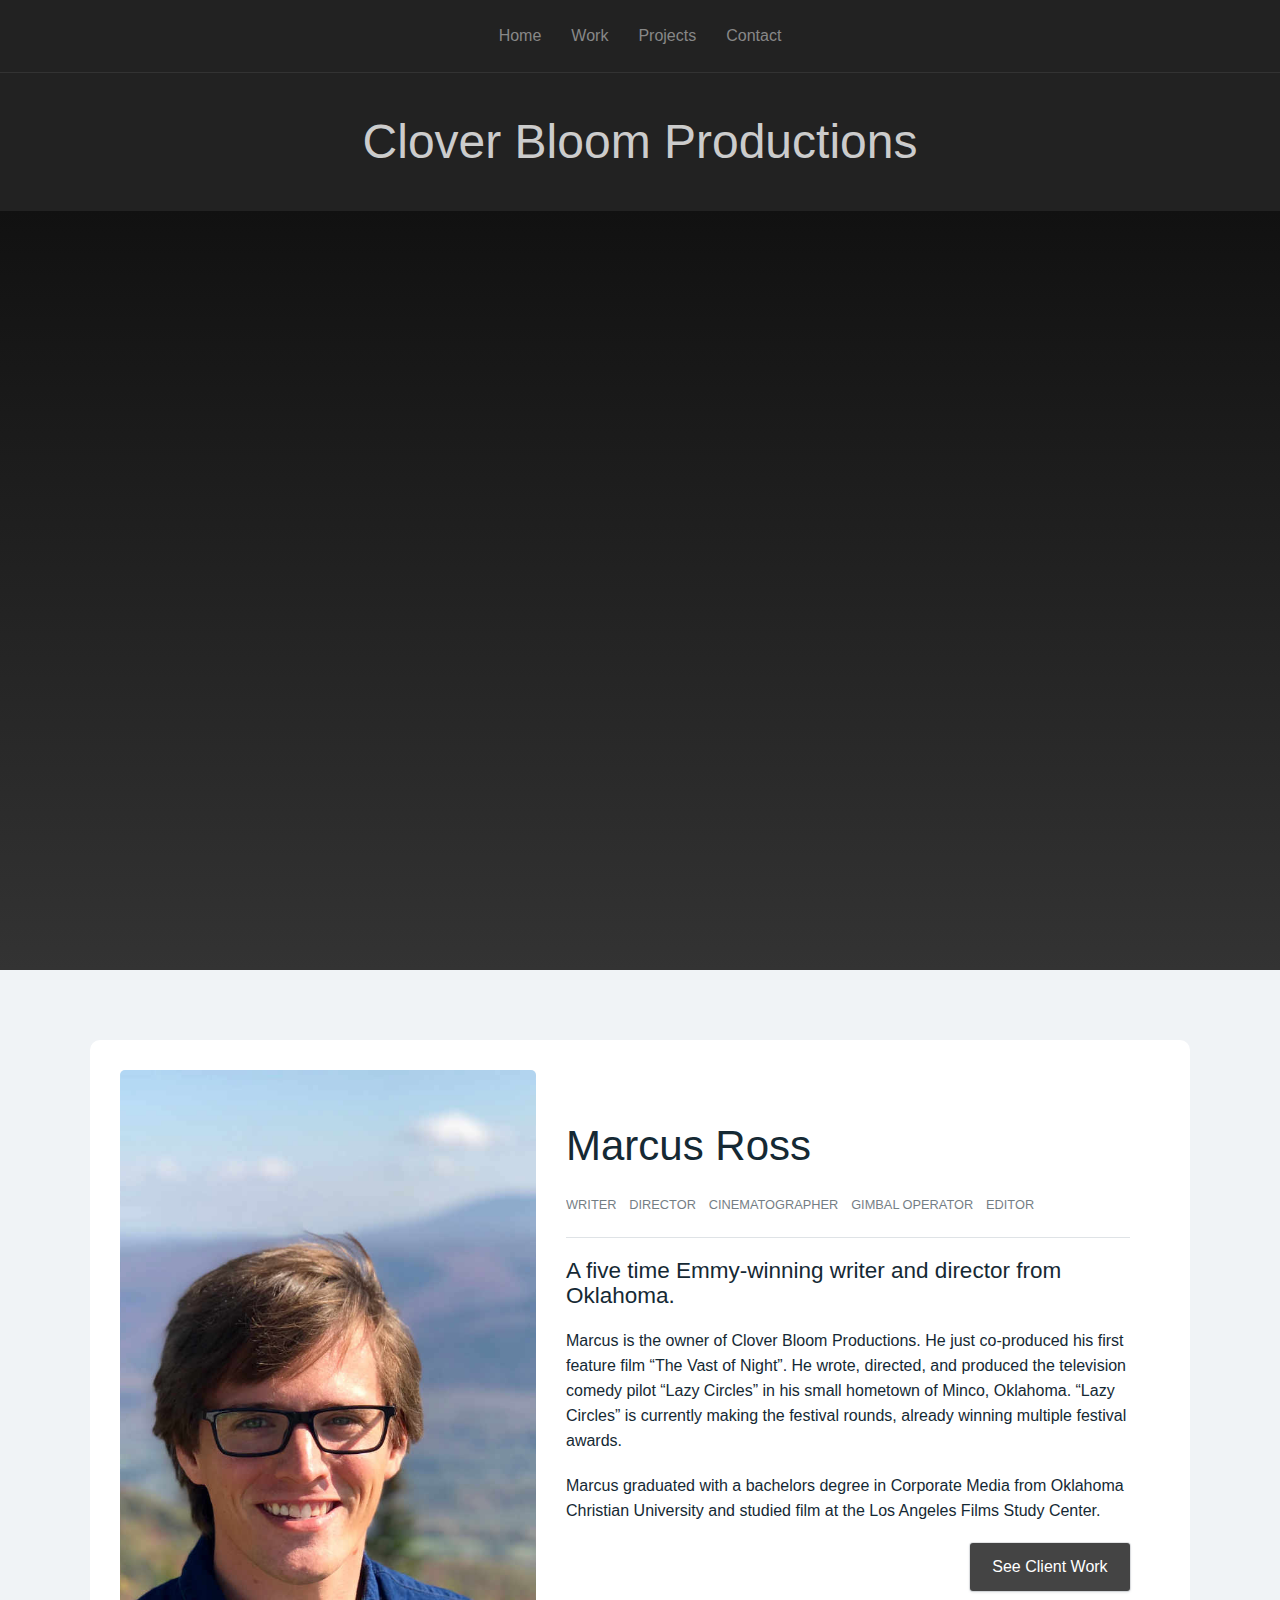
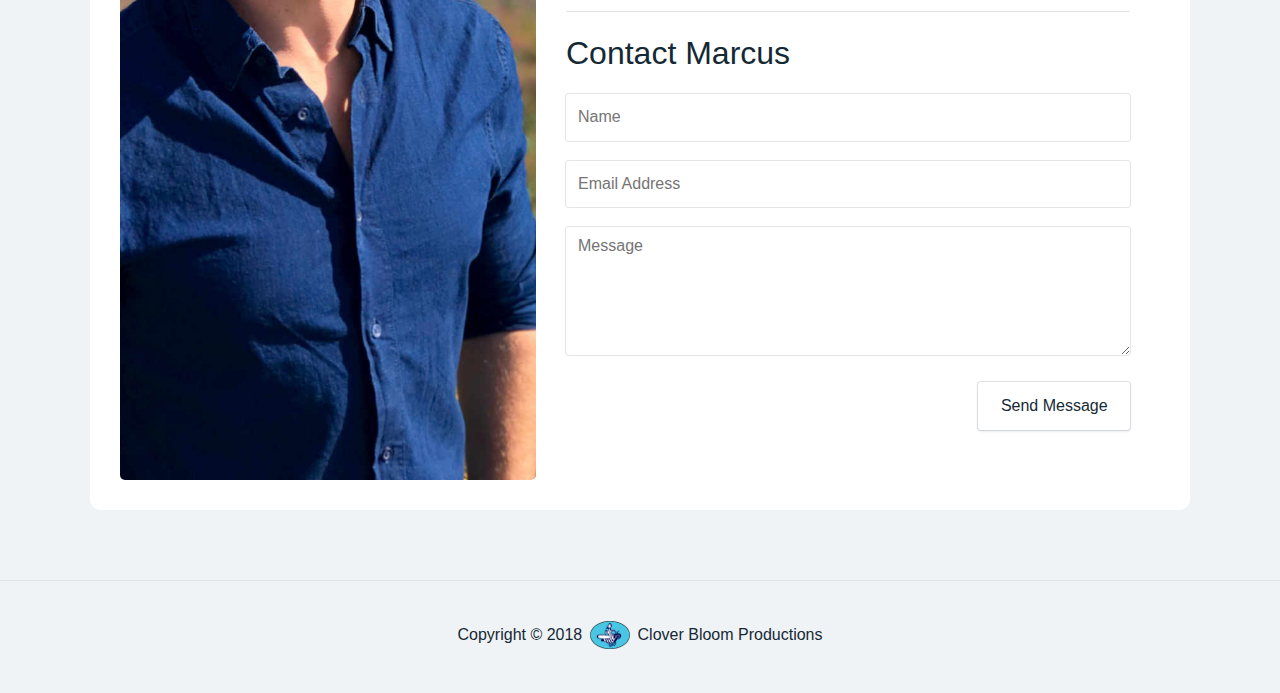
==== index.html @ 0de5d1b9 "Initial commit" ====
<!doctype html>
<html>
  <head>
    <meta charset="UTF-8">
    <title>Clover Bloom Productions</title>
    <link rel="stylesheet" href="/assets/style.css" type="text/css">
  </head>
  <body>
    <main>
      <nav>
        <a href="/">Home</a>
        <a href="/work.html">Work</a>
        <a href="/projects.html">Projects</a>
        <a href="#contact">Contact</a>
      </nav>
      <header>
        <h1>Clover Bloom Productions</h1>
      </header>
      <section class="theater">
        <div class="video-embed">
          <iframe src="https://player.vimeo.com/video/257014825" width="640" height="360" frameborder="0" webkitallowfullscreen mozallowfullscreen allowfullscreen></iframe>
        </div>
      </section>
      <section>
        <div class="card">
          <div class="grid">
            <figure class="portrait two-of-five"><img src="/images/marcus.jpg"></figure>
            <article class="three-of-five">
              <h2>Marcus Ross</h2>
              <p class="meta-list"><span>Writer</span> <span>Director</span> <span>Cinematographer</span> <span>Gimbal Operator</span> <span>Editor</span></p>
              <hr>
              <p class="stand-out">A five time Emmy-winning writer and director from Oklahoma.</p>
              <p>Marcus is the owner of Clover Bloom Productions. He just co-produced his first feature film “The Vast of Night”. He wrote, directed, and produced the television comedy pilot “Lazy Circles” in his small hometown of Minco, Oklahoma. “Lazy Circles” is currently making the festival rounds, already winning multiple festival awards.</p>
              <p>Marcus graduated with a bachelors degree in Corporate Media from Oklahoma Christian University and studied film at the Los Angeles Films Study Center.</p>
              <p class='button-row'><a class="button" href="/work.html">See Client Work</a></p>
              <hr>
              <form>
                <h3>Contact Marcus</h3>
                <p><input type="text" placeholder="Name"></p>
                <p><input type="text" placeholder="Email Address"></p>
                <p><textarea placeholder="Message"></textarea></p>
                <p class='button-row'><button type="submit">Send Message</button></p>
              </form>
            </article>
          </div>
        </div>
      </section>
      <footer>
        <p>Copyright © 2018 <i class="logo"></i> Clover Bloom Productions<p>
      </footer>
    </main>
  </body>
  <script src="/assets/site.js"></script>
</html>
---- assets/style.css ----
/* ===================================== *
 * Fonts
 * ------------------------------------- */
.grid {
  display: flex;
  flex: 0 1 auto;
  flex-wrap: wrap;
  flex-direction: row; }
  .grid.small-gutter {
    margin-left: -4px;
    margin-right: -4px; }
    .grid.small-gutter > * {
      padding-left: 4px;
      padding-right: 4px; }
    .grid.small-gutter-all {
      margin-left: -4px;
      margin-right: -4px;
      margin-top: -8px; }
      .grid.small-gutter-all > * {
        padding-left: 4px;
        padding-right: 4px;
        margin-bottom: 0;
        margin-top: 8px; }
  .grid.large-gutter {
    margin-left: -30px;
    margin-right: -30px; }
    .grid.large-gutter > * {
      padding-left: 30px;
      padding-right: 30px; }
    .grid.large-gutter-all {
      margin-left: -30px;
      margin-right: -30px;
      margin-top: -60px; }
      .grid.large-gutter-all > * {
        padding-left: 30px;
        padding-right: 30px;
        margin-bottom: 0;
        margin-top: 60px; }
  .grid.v-center {
    align-items: center; }

.one-of-two {
  flex: 0 0 auto;
  max-width: inherit;
  flex-basis: 50%;
  width: 50%; }
  @media (max-width: 800px) {
    .one-of-two {
      flex-basis: 100%;
      width: auto;
      max-width: unset;
      margin-left: 0; } }
  @media (max-width: 800px) {
    .one-of-two {
      flex: 0 0 auto;
      max-width: inherit;
      flex-basis: 100%;
      width: 100%; } }
  @media (max-width: 800px) and (max-width: auto) {
    .one-of-two {
      flex-basis: 100%;
      width: auto;
      max-width: unset;
      margin-left: 0; } }

.two-of-two {
  flex: 0 0 auto;
  max-width: inherit;
  flex-basis: 100%;
  width: 100%; }
  @media (max-width: 800px) {
    .two-of-two {
      flex-basis: 100%;
      width: auto;
      max-width: unset;
      margin-left: 0; } }
  @media (max-width: 800px) {
    .two-of-two {
      flex: 0 0 auto;
      max-width: inherit;
      flex-basis: 100%;
      width: 100%; } }
  @media (max-width: 800px) and (max-width: auto) {
    .two-of-two {
      flex-basis: 100%;
      width: auto;
      max-width: unset;
      margin-left: 0; } }

.three-of-two {
  flex: 0 0 auto;
  max-width: inherit;
  flex-basis: 150%;
  width: 150%; }
  @media (max-width: 800px) {
    .three-of-two {
      flex-basis: 100%;
      width: auto;
      max-width: unset;
      margin-left: 0; } }
  @media (max-width: 800px) {
    .three-of-two {
      flex: 0 0 auto;
      max-width: inherit;
      flex-basis: 100%;
      width: 100%; } }
  @media (max-width: 800px) and (max-width: auto) {
    .three-of-two {
      flex-basis: 100%;
      width: auto;
      max-width: unset;
      margin-left: 0; } }

.four-of-two {
  flex: 0 0 auto;
  max-width: inherit;
  flex-basis: 200%;
  width: 200%; }
  @media (max-width: 800px) {
    .four-of-two {
      flex-basis: 100%;
      width: auto;
      max-width: unset;
      margin-left: 0; } }
  @media (max-width: 800px) {
    .four-of-two {
      flex: 0 0 auto;
      max-width: inherit;
      flex-basis: 100%;
      width: 100%; } }
  @media (max-width: 800px) and (max-width: auto) {
    .four-of-two {
      flex-basis: 100%;
      width: auto;
      max-width: unset;
      margin-left: 0; } }

.five-of-two {
  flex: 0 0 auto;
  max-width: inherit;
  flex-basis: 250%;
  width: 250%; }
  @media (max-width: 800px) {
    .five-of-two {
      flex-basis: 100%;
      width: auto;
      max-width: unset;
      margin-left: 0; } }
  @media (max-width: 800px) {
    .five-of-two {
      flex: 0 0 auto;
      max-width: inherit;
      flex-basis: 100%;
      width: 100%; } }
  @media (max-width: 800px) and (max-width: auto) {
    .five-of-two {
      flex-basis: 100%;
      width: auto;
      max-width: unset;
      margin-left: 0; } }

.six-of-two {
  flex: 0 0 auto;
  max-width: inherit;
  flex-basis: 300%;
  width: 300%; }
  @media (max-width: 800px) {
    .six-of-two {
      flex-basis: 100%;
      width: auto;
      max-width: unset;
      margin-left: 0; } }
  @media (max-width: 800px) {
    .six-of-two {
      flex: 0 0 auto;
      max-width: inherit;
      flex-basis: 100%;
      width: 100%; } }
  @media (max-width: 800px) and (max-width: auto) {
    .six-of-two {
      flex-basis: 100%;
      width: auto;
      max-width: unset;
      margin-left: 0; } }

.seven-of-two {
  flex: 0 0 auto;
  max-width: inherit;
  flex-basis: 350%;
  width: 350%; }
  @media (max-width: 800px) {
    .seven-of-two {
      flex-basis: 100%;
      width: auto;
      max-width: unset;
      margin-left: 0; } }
  @media (max-width: 800px) {
    .seven-of-two {
      flex: 0 0 auto;
      max-width: inherit;
      flex-basis: 100%;
      width: 100%; } }
  @media (max-width: 800px) and (max-width: auto) {
    .seven-of-two {
      flex-basis: 100%;
      width: auto;
      max-width: unset;
      margin-left: 0; } }

.one-of-three {
  flex: 0 0 auto;
  max-width: inherit;
  flex-basis: 33.3333333333%;
  width: 33.3333333333%; }
  @media (max-width: 800px) {
    .one-of-three {
      flex-basis: 100%;
      width: auto;
      max-width: unset;
      margin-left: 0; } }
  @media (max-width: 800px) {
    .one-of-three {
      flex: 0 0 auto;
      max-width: inherit;
      flex-basis: 100%;
      width: 100%; } }
  @media (max-width: 800px) and (max-width: auto) {
    .one-of-three {
      flex-basis: 100%;
      width: auto;
      max-width: unset;
      margin-left: 0; } }

.two-of-three {
  flex: 0 0 auto;
  max-width: inherit;
  flex-basis: 66.6666666667%;
  width: 66.6666666667%; }
  @media (max-width: 800px) {
    .two-of-three {
      flex-basis: 100%;
      width: auto;
      max-width: unset;
      margin-left: 0; } }
  @media (max-width: 800px) {
    .two-of-three {
      flex: 0 0 auto;
      max-width: inherit;
      flex-basis: 100%;
      width: 100%; } }
  @media (max-width: 800px) and (max-width: auto) {
    .two-of-three {
      flex-basis: 100%;
      width: auto;
      max-width: unset;
      margin-left: 0; } }

.three-of-three {
  flex: 0 0 auto;
  max-width: inherit;
  flex-basis: 100%;
  width: 100%; }
  @media (max-width: 800px) {
    .three-of-three {
      flex-basis: 100%;
      width: auto;
      max-width: unset;
      margin-left: 0; } }
  @media (max-width: 800px) {
    .three-of-three {
      flex: 0 0 auto;
      max-width: inherit;
      flex-basis: 100%;
      width: 100%; } }
  @media (max-width: 800px) and (max-width: auto) {
    .three-of-three {
      flex-basis: 100%;
      width: auto;
      max-width: unset;
      margin-left: 0; } }

.four-of-three {
  flex: 0 0 auto;
  max-width: inherit;
  flex-basis: 133.3333333333%;
  width: 133.3333333333%; }
  @media (max-width: 800px) {
    .four-of-three {
      flex-basis: 100%;
      width: auto;
      max-width: unset;
      margin-left: 0; } }
  @media (max-width: 800px) {
    .four-of-three {
      flex: 0 0 auto;
      max-width: inherit;
      flex-basis: 100%;
      width: 100%; } }
  @media (max-width: 800px) and (max-width: auto) {
    .four-of-three {
      flex-basis: 100%;
      width: auto;
      max-width: unset;
      margin-left: 0; } }

.five-of-three {
  flex: 0 0 auto;
  max-width: inherit;
  flex-basis: 166.6666666667%;
  width: 166.6666666667%; }
  @media (max-width: 800px) {
    .five-of-three {
      flex-basis: 100%;
      width: auto;
      max-width: unset;
      margin-left: 0; } }
  @media (max-width: 800px) {
    .five-of-three {
      flex: 0 0 auto;
      max-width: inherit;
      flex-basis: 100%;
      width: 100%; } }
  @media (max-width: 800px) and (max-width: auto) {
    .five-of-three {
      flex-basis: 100%;
      width: auto;
      max-width: unset;
      margin-left: 0; } }

.six-of-three {
  flex: 0 0 auto;
  max-width: inherit;
  flex-basis: 200%;
  width: 200%; }
  @media (max-width: 800px) {
    .six-of-three {
      flex-basis: 100%;
      width: auto;
      max-width: unset;
      margin-left: 0; } }
  @media (max-width: 800px) {
    .six-of-three {
      flex: 0 0 auto;
      max-width: inherit;
      flex-basis: 100%;
      width: 100%; } }
  @media (max-width: 800px) and (max-width: auto) {
    .six-of-three {
      flex-basis: 100%;
      width: auto;
      max-width: unset;
      margin-left: 0; } }

.seven-of-three {
  flex: 0 0 auto;
  max-width: inherit;
  flex-basis: 233.3333333333%;
  width: 233.3333333333%; }
  @media (max-width: 800px) {
    .seven-of-three {
      flex-basis: 100%;
      width: auto;
      max-width: unset;
      margin-left: 0; } }
  @media (max-width: 800px) {
    .seven-of-three {
      flex: 0 0 auto;
      max-width: inherit;
      flex-basis: 100%;
      width: 100%; } }
  @media (max-width: 800px) and (max-width: auto) {
    .seven-of-three {
      flex-basis: 100%;
      width: auto;
      max-width: unset;
      margin-left: 0; } }

.one-of-four {
  flex: 0 0 auto;
  max-width: inherit;
  flex-basis: 25%;
  width: 25%; }
  @media (max-width: 800px) {
    .one-of-four {
      flex-basis: 100%;
      width: auto;
      max-width: unset;
      margin-left: 0; } }
  @media (max-width: 800px) {
    .one-of-four {
      flex: 0 0 auto;
      max-width: inherit;
      flex-basis: 100%;
      width: 100%; } }
  @media (max-width: 800px) and (max-width: auto) {
    .one-of-four {
      flex-basis: 100%;
      width: auto;
      max-width: unset;
      margin-left: 0; } }

.two-of-four {
  flex: 0 0 auto;
  max-width: inherit;
  flex-basis: 50%;
  width: 50%; }
  @media (max-width: 800px) {
    .two-of-four {
      flex-basis: 100%;
      width: auto;
      max-width: unset;
      margin-left: 0; } }
  @media (max-width: 800px) {
    .two-of-four {
      flex: 0 0 auto;
      max-width: inherit;
      flex-basis: 100%;
      width: 100%; } }
  @media (max-width: 800px) and (max-width: auto) {
    .two-of-four {
      flex-basis: 100%;
      width: auto;
      max-width: unset;
      margin-left: 0; } }

.three-of-four {
  flex: 0 0 auto;
  max-width: inherit;
  flex-basis: 75%;
  width: 75%; }
  @media (max-width: 800px) {
    .three-of-four {
      flex-basis: 100%;
      width: auto;
      max-width: unset;
      margin-left: 0; } }
  @media (max-width: 800px) {
    .three-of-four {
      flex: 0 0 auto;
      max-width: inherit;
      flex-basis: 100%;
      width: 100%; } }
  @media (max-width: 800px) and (max-width: auto) {
    .three-of-four {
      flex-basis: 100%;
      width: auto;
      max-width: unset;
      margin-left: 0; } }

.four-of-four {
  flex: 0 0 auto;
  max-width: inherit;
  flex-basis: 100%;
  width: 100%; }
  @media (max-width: 800px) {
    .four-of-four {
      flex-basis: 100%;
      width: auto;
      max-width: unset;
      margin-left: 0; } }
  @media (max-width: 800px) {
    .four-of-four {
      flex: 0 0 auto;
      max-width: inherit;
      flex-basis: 100%;
      width: 100%; } }
  @media (max-width: 800px) and (max-width: auto) {
    .four-of-four {
      flex-basis: 100%;
      width: auto;
      max-width: unset;
      margin-left: 0; } }

.five-of-four {
  flex: 0 0 auto;
  max-width: inherit;
  flex-basis: 125%;
  width: 125%; }
  @media (max-width: 800px) {
    .five-of-four {
      flex-basis: 100%;
      width: auto;
      max-width: unset;
      margin-left: 0; } }
  @media (max-width: 800px) {
    .five-of-four {
      flex: 0 0 auto;
      max-width: inherit;
      flex-basis: 100%;
      width: 100%; } }
  @media (max-width: 800px) and (max-width: auto) {
    .five-of-four {
      flex-basis: 100%;
      width: auto;
      max-width: unset;
      margin-left: 0; } }

.six-of-four {
  flex: 0 0 auto;
  max-width: inherit;
  flex-basis: 150%;
  width: 150%; }
  @media (max-width: 800px) {
    .six-of-four {
      flex-basis: 100%;
      width: auto;
      max-width: unset;
      margin-left: 0; } }
  @media (max-width: 800px) {
    .six-of-four {
      flex: 0 0 auto;
      max-width: inherit;
      flex-basis: 100%;
      width: 100%; } }
  @media (max-width: 800px) and (max-width: auto) {
    .six-of-four {
      flex-basis: 100%;
      width: auto;
      max-width: unset;
      margin-left: 0; } }

.seven-of-four {
  flex: 0 0 auto;
  max-width: inherit;
  flex-basis: 175%;
  width: 175%; }
  @media (max-width: 800px) {
    .seven-of-four {
      flex-basis: 100%;
      width: auto;
      max-width: unset;
      margin-left: 0; } }
  @media (max-width: 800px) {
    .seven-of-four {
      flex: 0 0 auto;
      max-width: inherit;
      flex-basis: 100%;
      width: 100%; } }
  @media (max-width: 800px) and (max-width: auto) {
    .seven-of-four {
      flex-basis: 100%;
      width: auto;
      max-width: unset;
      margin-left: 0; } }

.one-of-five {
  flex: 0 0 auto;
  max-width: inherit;
  flex-basis: 20%;
  width: 20%; }
  @media (max-width: 800px) {
    .one-of-five {
      flex-basis: 100%;
      width: auto;
      max-width: unset;
      margin-left: 0; } }
  @media (max-width: 800px) {
    .one-of-five {
      flex: 0 0 auto;
      max-width: inherit;
      flex-basis: 100%;
      width: 100%; } }
  @media (max-width: 800px) and (max-width: auto) {
    .one-of-five {
      flex-basis: 100%;
      width: auto;
      max-width: unset;
      margin-left: 0; } }

.two-of-five {
  flex: 0 0 auto;
  max-width: inherit;
  flex-basis: 40%;
  width: 40%; }
  @media (max-width: 800px) {
    .two-of-five {
      flex-basis: 100%;
      width: auto;
      max-width: unset;
      margin-left: 0; } }
  @media (max-width: 800px) {
    .two-of-five {
      flex: 0 0 auto;
      max-width: inherit;
      flex-basis: 100%;
      width: 100%; } }
  @media (max-width: 800px) and (max-width: auto) {
    .two-of-five {
      flex-basis: 100%;
      width: auto;
      max-width: unset;
      margin-left: 0; } }

.three-of-five {
  flex: 0 0 auto;
  max-width: inherit;
  flex-basis: 60%;
  width: 60%; }
  @media (max-width: 800px) {
    .three-of-five {
      flex-basis: 100%;
      width: auto;
      max-width: unset;
      margin-left: 0; } }
  @media (max-width: 800px) {
    .three-of-five {
      flex: 0 0 auto;
      max-width: inherit;
      flex-basis: 100%;
      width: 100%; } }
  @media (max-width: 800px) and (max-width: auto) {
    .three-of-five {
      flex-basis: 100%;
      width: auto;
      max-width: unset;
      margin-left: 0; } }

.four-of-five {
  flex: 0 0 auto;
  max-width: inherit;
  flex-basis: 80%;
  width: 80%; }
  @media (max-width: 800px) {
    .four-of-five {
      flex-basis: 100%;
      width: auto;
      max-width: unset;
      margin-left: 0; } }
  @media (max-width: 800px) {
    .four-of-five {
      flex: 0 0 auto;
      max-width: inherit;
      flex-basis: 100%;
      width: 100%; } }
  @media (max-width: 800px) and (max-width: auto) {
    .four-of-five {
      flex-basis: 100%;
      width: auto;
      max-width: unset;
      margin-left: 0; } }

.five-of-five {
  flex: 0 0 auto;
  max-width: inherit;
  flex-basis: 100%;
  width: 100%; }
  @media (max-width: 800px) {
    .five-of-five {
      flex-basis: 100%;
      width: auto;
      max-width: unset;
      margin-left: 0; } }
  @media (max-width: 800px) {
    .five-of-five {
      flex: 0 0 auto;
      max-width: inherit;
      flex-basis: 100%;
      width: 100%; } }
  @media (max-width: 800px) and (max-width: auto) {
    .five-of-five {
      flex-basis: 100%;
      width: auto;
      max-width: unset;
      margin-left: 0; } }

.six-of-five {
  flex: 0 0 auto;
  max-width: inherit;
  flex-basis: 120%;
  width: 120%; }
  @media (max-width: 800px) {
    .six-of-five {
      flex-basis: 100%;
      width: auto;
      max-width: unset;
      margin-left: 0; } }
  @media (max-width: 800px) {
    .six-of-five {
      flex: 0 0 auto;
      max-width: inherit;
      flex-basis: 100%;
      width: 100%; } }
  @media (max-width: 800px) and (max-width: auto) {
    .six-of-five {
      flex-basis: 100%;
      width: auto;
      max-width: unset;
      margin-left: 0; } }

.seven-of-five {
  flex: 0 0 auto;
  max-width: inherit;
  flex-basis: 140%;
  width: 140%; }
  @media (max-width: 800px) {
    .seven-of-five {
      flex-basis: 100%;
      width: auto;
      max-width: unset;
      margin-left: 0; } }
  @media (max-width: 800px) {
    .seven-of-five {
      flex: 0 0 auto;
      max-width: inherit;
      flex-basis: 100%;
      width: 100%; } }
  @media (max-width: 800px) and (max-width: auto) {
    .seven-of-five {
      flex-basis: 100%;
      width: auto;
      max-width: unset;
      margin-left: 0; } }

.one-of-six {
  flex: 0 0 auto;
  max-width: inherit;
  flex-basis: 16.6666666667%;
  width: 16.6666666667%; }
  @media (max-width: 800px) {
    .one-of-six {
      flex-basis: 100%;
      width: auto;
      max-width: unset;
      margin-left: 0; } }
  @media (max-width: 800px) {
    .one-of-six {
      flex: 0 0 auto;
      max-width: inherit;
      flex-basis: 100%;
      width: 100%; } }
  @media (max-width: 800px) and (max-width: auto) {
    .one-of-six {
      flex-basis: 100%;
      width: auto;
      max-width: unset;
      margin-left: 0; } }

.two-of-six {
  flex: 0 0 auto;
  max-width: inherit;
  flex-basis: 33.3333333333%;
  width: 33.3333333333%; }
  @media (max-width: 800px) {
    .two-of-six {
      flex-basis: 100%;
      width: auto;
      max-width: unset;
      margin-left: 0; } }
  @media (max-width: 800px) {
    .two-of-six {
      flex: 0 0 auto;
      max-width: inherit;
      flex-basis: 100%;
      width: 100%; } }
  @media (max-width: 800px) and (max-width: auto) {
    .two-of-six {
      flex-basis: 100%;
      width: auto;
      max-width: unset;
      margin-left: 0; } }

.three-of-six {
  flex: 0 0 auto;
  max-width: inherit;
  flex-basis: 50%;
  width: 50%; }
  @media (max-width: 800px) {
    .three-of-six {
      flex-basis: 100%;
      width: auto;
      max-width: unset;
      margin-left: 0; } }
  @media (max-width: 800px) {
    .three-of-six {
      flex: 0 0 auto;
      max-width: inherit;
      flex-basis: 100%;
      width: 100%; } }
  @media (max-width: 800px) and (max-width: auto) {
    .three-of-six {
      flex-basis: 100%;
      width: auto;
      max-width: unset;
      margin-left: 0; } }

.four-of-six {
  flex: 0 0 auto;
  max-width: inherit;
  flex-basis: 66.6666666667%;
  width: 66.6666666667%; }
  @media (max-width: 800px) {
    .four-of-six {
      flex-basis: 100%;
      width: auto;
      max-width: unset;
      margin-left: 0; } }
  @media (max-width: 800px) {
    .four-of-six {
      flex: 0 0 auto;
      max-width: inherit;
      flex-basis: 100%;
      width: 100%; } }
  @media (max-width: 800px) and (max-width: auto) {
    .four-of-six {
      flex-basis: 100%;
      width: auto;
      max-width: unset;
      margin-left: 0; } }

.five-of-six {
  flex: 0 0 auto;
  max-width: inherit;
  flex-basis: 83.3333333333%;
  width: 83.3333333333%; }
  @media (max-width: 800px) {
    .five-of-six {
      flex-basis: 100%;
      width: auto;
      max-width: unset;
      margin-left: 0; } }
  @media (max-width: 800px) {
    .five-of-six {
      flex: 0 0 auto;
      max-width: inherit;
      flex-basis: 100%;
      width: 100%; } }
  @media (max-width: 800px) and (max-width: auto) {
    .five-of-six {
      flex-basis: 100%;
      width: auto;
      max-width: unset;
      margin-left: 0; } }

.six-of-six {
  flex: 0 0 auto;
  max-width: inherit;
  flex-basis: 100%;
  width: 100%; }
  @media (max-width: 800px) {
    .six-of-six {
      flex-basis: 100%;
      width: auto;
      max-width: unset;
      margin-left: 0; } }
  @media (max-width: 800px) {
    .six-of-six {
      flex: 0 0 auto;
      max-width: inherit;
      flex-basis: 100%;
      width: 100%; } }
  @media (max-width: 800px) and (max-width: auto) {
    .six-of-six {
      flex-basis: 100%;
      width: auto;
      max-width: unset;
      margin-left: 0; } }

.seven-of-six {
  flex: 0 0 auto;
  max-width: inherit;
  flex-basis: 116.6666666667%;
  width: 116.6666666667%; }
  @media (max-width: 800px) {
    .seven-of-six {
      flex-basis: 100%;
      width: auto;
      max-width: unset;
      margin-left: 0; } }
  @media (max-width: 800px) {
    .seven-of-six {
      flex: 0 0 auto;
      max-width: inherit;
      flex-basis: 100%;
      width: 100%; } }
  @media (max-width: 800px) and (max-width: auto) {
    .seven-of-six {
      flex-basis: 100%;
      width: auto;
      max-width: unset;
      margin-left: 0; } }

.one-of-seven {
  flex: 0 0 auto;
  max-width: inherit;
  flex-basis: 14.2857142857%;
  width: 14.2857142857%; }
  @media (max-width: 800px) {
    .one-of-seven {
      flex-basis: 100%;
      width: auto;
      max-width: unset;
      margin-left: 0; } }
  @media (max-width: 800px) {
    .one-of-seven {
      flex: 0 0 auto;
      max-width: inherit;
      flex-basis: 100%;
      width: 100%; } }
  @media (max-width: 800px) and (max-width: auto) {
    .one-of-seven {
      flex-basis: 100%;
      width: auto;
      max-width: unset;
      margin-left: 0; } }

.two-of-seven {
  flex: 0 0 auto;
  max-width: inherit;
  flex-basis: 28.5714285714%;
  width: 28.5714285714%; }
  @media (max-width: 800px) {
    .two-of-seven {
      flex-basis: 100%;
      width: auto;
      max-width: unset;
      margin-left: 0; } }
  @media (max-width: 800px) {
    .two-of-seven {
      flex: 0 0 auto;
      max-width: inherit;
      flex-basis: 100%;
      width: 100%; } }
  @media (max-width: 800px) and (max-width: auto) {
    .two-of-seven {
      flex-basis: 100%;
      width: auto;
      max-width: unset;
      margin-left: 0; } }

.three-of-seven {
  flex: 0 0 auto;
  max-width: inherit;
  flex-basis: 42.8571428571%;
  width: 42.8571428571%; }
  @media (max-width: 800px) {
    .three-of-seven {
      flex-basis: 100%;
      width: auto;
      max-width: unset;
      margin-left: 0; } }
  @media (max-width: 800px) {
    .three-of-seven {
      flex: 0 0 auto;
      max-width: inherit;
      flex-basis: 100%;
      width: 100%; } }
  @media (max-width: 800px) and (max-width: auto) {
    .three-of-seven {
      flex-basis: 100%;
      width: auto;
      max-width: unset;
      margin-left: 0; } }

.four-of-seven {
  flex: 0 0 auto;
  max-width: inherit;
  flex-basis: 57.1428571429%;
  width: 57.1428571429%; }
  @media (max-width: 800px) {
    .four-of-seven {
      flex-basis: 100%;
      width: auto;
      max-width: unset;
      margin-left: 0; } }
  @media (max-width: 800px) {
    .four-of-seven {
      flex: 0 0 auto;
      max-width: inherit;
      flex-basis: 100%;
      width: 100%; } }
  @media (max-width: 800px) and (max-width: auto) {
    .four-of-seven {
      flex-basis: 100%;
      width: auto;
      max-width: unset;
      margin-left: 0; } }

.five-of-seven {
  flex: 0 0 auto;
  max-width: inherit;
  flex-basis: 71.4285714286%;
  width: 71.4285714286%; }
  @media (max-width: 800px) {
    .five-of-seven {
      flex-basis: 100%;
      width: auto;
      max-width: unset;
      margin-left: 0; } }
  @media (max-width: 800px) {
    .five-of-seven {
      flex: 0 0 auto;
      max-width: inherit;
      flex-basis: 100%;
      width: 100%; } }
  @media (max-width: 800px) and (max-width: auto) {
    .five-of-seven {
      flex-basis: 100%;
      width: auto;
      max-width: unset;
      margin-left: 0; } }

.six-of-seven {
  flex: 0 0 auto;
  max-width: inherit;
  flex-basis: 85.7142857143%;
  width: 85.7142857143%; }
  @media (max-width: 800px) {
    .six-of-seven {
      flex-basis: 100%;
      width: auto;
      max-width: unset;
      margin-left: 0; } }
  @media (max-width: 800px) {
    .six-of-seven {
      flex: 0 0 auto;
      max-width: inherit;
      flex-basis: 100%;
      width: 100%; } }
  @media (max-width: 800px) and (max-width: auto) {
    .six-of-seven {
      flex-basis: 100%;
      width: auto;
      max-width: unset;
      margin-left: 0; } }

.seven-of-seven {
  flex: 0 0 auto;
  max-width: inherit;
  flex-basis: 100%;
  width: 100%; }
  @media (max-width: 800px) {
    .seven-of-seven {
      flex-basis: 100%;
      width: auto;
      max-width: unset;
      margin-left: 0; } }
  @media (max-width: 800px) {
    .seven-of-seven {
      flex: 0 0 auto;
      max-width: inherit;
      flex-basis: 100%;
      width: 100%; } }
  @media (max-width: 800px) and (max-width: auto) {
    .seven-of-seven {
      flex-basis: 100%;
      width: auto;
      max-width: unset;
      margin-left: 0; } }

@media all and (min-width: 800px) {
  .flex-auto {
    flex: 0 0 auto;
    max-width: inherit;
    flex-grow: 1;
    flex-basis: 100%;
    width: 100%; } }
  @media all and (min-width: 800px) and (max-width: auto) {
    .flex-auto {
      flex-basis: 100%;
      width: auto;
      max-width: unset;
      margin-left: 0; } }

*,
*:after,
*:before {
  margin: 0;
  padding: 0;
  outline: 0;
  box-sizing: border-box; }

body {
  font-weight: 400;
  font-size: 16px; }

@media all and (min-width: 800px) {
  .columns {
    display: flex;
    justify-content: space-between;
    align-items: stretch; } }

main {
  flex: 1; }

html, body {
  margin: 0;
  padding: 0;
  background: #f0f3f6;
  color: #5a6872; }

section {
  position: relative; }

section {
  padding: 20px 10px; }
  @media all and (min-width: 550px) {
    section {
      padding: 30px 20px; } }
  @media all and (min-width: 800px) {
    section {
      padding: 40px; } }
  @media all and (min-width: 950px) {
    section {
      padding: 50px; } }
  @media all and (min-width: 1100px) {
    section {
      padding: 70px calc(50% - 550px); } }

header, footer, nav {
  padding: 20px; }
  @media all and (min-width: 1100px) {
    header, footer, nav {
      padding: 20px calc(50% - 550px); } }

.card, article {
  border-radius: 10px;
  padding: 20px; }
  @media all and (min-width: 800px) {
    .card, article {
      padding: 30px; } }

footer {
  background: #f0f3f6;
  border-top: 1px solid #dfe3e6;
  text-align: center; }

.card {
  background: #fff; }

main.alt-aligned section.grid {
  justify-content: space-between; }
main.alt-aligned section:nth-child(even) {
  flex-direction: row-reverse; }

body,
input,
select,
button,
textarea {
  color: #152934;
  font-size: 16px;
  font-family: -apple-system, BlinkMacSystemFont, "Avenir Next", Avenir, "Segoe UI", Roboto, Helvetica, Arial, sans-serif, "Apple Color Emoji", "Segoe UI Emoji", "Segoe UI Symbol";
  line-height: 25px;
  font-weight: 400;
  -webkit-font-smoothing: antialiased;
  -moz-osx-font-smoothing: grayscale; }

p, ul, ol, h1, h2, h3, h4, h5, h6, pre, table {
  margin-top: 20px;
  margin-bottom: 20px; }

/* ===================================== *
 * Heading
 * ------------------------------------- */
h1,
h2,
h3,
h4,
h5,
h6 {
  font-weight: 200;
  margin-top: 25px;
  margin-bottom: 25px;
  line-height: 1em; }

h1 {
  font-size: 48px; }

h2 {
  font-size: 42px; }

h3 {
  font-size: 32px; }

h4 {
  font-size: 28px; }

h5 {
  font-size: 22px; }

h6 {
  font-size: 16px; }

b,
strong {
  font-weight: 500; }

sub,
sup {
  font-size: 75%;
  line-height: 0;
  position: relative;
  vertical-align: baseline; }

sup {
  top: -0.5em; }

sub {
  bottom: -0.25em; }

a,
button {
  cursor: pointer; }

/* ===================================== *
 * Horizontal rule
 * ------------------------------------- */
hr {
  border: solid #dfe3e6;
  border-width: 1px 0 0 0; }

ul {
  padding-top: 9px;
  margin-left: 0;
  padding-left: 1.2em; }

/* ===================================== *
 * ii. Unordered
 * ------------------------------------- */
ul {
  list-style-type: disc; }
  li > ul, dd > ul {
    padding-top: 0;
    margin-bottom: 0; }

ul ul {
  list-style-type: circle; }

ul ul ul {
  list-style-type: square; }

nav {
  display: flex;
  justify-content: center;
  background: #222;
  border-bottom: 1px solid #333; }
  nav a {
    padding: 0 15px;
    text-decoration: none;
    color: #888;
    line-height: 2; }
    nav a:hover, nav a:focus, nav a.active {
      color: #fff; }

input, textarea {
  width: 100%;
  appearance: none;
  border: none;
  width: 100%;
  padding: 9px 12px;
  border-radius: 3px;
  line-height: 1.8em;
  box-shadow: 0 0 0 1px rgba(0, 0, 0, 0.1);
  transition: 0.25s cubic-bezier(0.4, 0, 0.2, 1) box-shadow; }
  input:focus, textarea:focus {
    box-shadow: 0 0 0 1px rgba(0, 148, 253, 0.4); }

textarea {
  line-height: 1.2em;
  min-height: 8em; }

button, .button {
  align-self: center;
  align-items: center;
  justify-content: center;
  width: auto;
  line-height: 2;
  font-size: 16px;
  white-space: nowrap;
  font-weight: 500;
  text-align: center;
  text-decoration: none;
  border: 0;
  padding: .5em 1.4em;
  background: #fff;
  border-radius: 3px;
  transition: color 0.25s, background 0.25s, box-shadow 0.25s;
  color: inherit;
  box-shadow: 0 0 0 1px rgba(15, 33, 46, 0.1), 0 1px 3px rgba(15, 33, 46, 0.15); }

.button-row {
  flex-direction: row-reverse;
  display: flex;
  align-items: baseline;
  margin-left: auto; }
  @media all and (max-width: 799px) {
    .button-row button, .button-row .button {
      width: 100%; } }

a.button {
  transition: cubic-bezier(0.4, 0, 0.2, 1) 0.25s background-color;
  color: #fff;
  background-color: #444;
  font-weight: 200; }
  a.button:hover {
    background-color: #222;
    color: #fff; }

header a.button {
  padding: .7em 1.6em;
  box-shadow: 0 0 0 1px #444;
  background-color: transparent;
  color: inherit; }
  header a.button:hover {
    background-color: #333;
    box-shadow: 0 0 0 1px #444; }

footer {
  line-height: 1.8em; }

.logo {
  display: inline-block;
  background: url("/images/logo.png") no-repeat;
  background-size: contain;
  height: 2em;
  width: 2.5em;
  margin: 0 .2em;
  vertical-align: top; }

.theater {
  background-image: linear-gradient(180deg, #111, #333); }

header {
  background: #222 !important;
  color: #ccc; }

.video-embed {
  position: relative;
  padding-bottom: 56.25%;
  height: 0;
  max-width: 100%; }

.video-embed iframe,
.video-embed object,
.video-embed embed {
  position: absolute;
  top: 0;
  left: 0;
  width: 100%;
  height: 100%;
  -webkit-mask-image: -webkit-radial-gradient(circle, white 100%, black 100%);
  transform: rotate(0.000001deg);
  border-radius: 10px;
  overflow: hidden; }

.video-thumbs {
  display: flex;
  justify-content: flex-start;
  margin: 4px 0; }
  .video-thumbs a {
    flex-basis: 25%;
    width: 25%;
    transition-property: transform;
    position: relative; }
    @media all and (min-width: 800px) {
      .video-thumbs a {
        flex-basis: 20%;
        width: 20%; } }
    .video-thumbs a, .video-thumbs a:after, .video-thumbs a:before {
      transition: 0.25s cubic-bezier(0.4, 0, 0.2, 1); }
    .video-thumbs a:after {
      content: "";
      position: absolute;
      top: 4px;
      left: 4px;
      right: 4px;
      bottom: 4px;
      border-radius: 5px;
      box-shadow: 0 0 0 1px #152934 inset, 0 0 0 2px transparent inset;
      transition-property: background-color, box-shadow; }
    .video-thumbs a:before {
      content: "";
      position: absolute;
      top: 50%;
      left: 50%;
      transform: translate(-50%, -50%) scale(0.6);
      border-bottom: 20px solid transparent;
      border-left: 20px solid #fff;
      border-top: 20px solid transparent;
      height: 0;
      width: 0;
      border-left-width: 40px;
      opacity: 0;
      transition-property: opacity, transform; }
    .video-thumbs a:not(.active):after {
      background-color: rgba(0, 0, 0, 0.1); }
    .video-thumbs a:hover, .video-thumbs a:focus {
      transform: scale(1.02); }
      .video-thumbs a:hover:after, .video-thumbs a:focus:after {
        box-shadow: 0 0 0 1px #152934 inset, 0 0 0 2px #fff inset;
        background-color: rgba(0, 0, 0, 0); }
      .video-thumbs a:hover:before, .video-thumbs a:focus:before {
        transform: translate(-50%, -50%) scale(1.1);
        opacity: .7; }
    .video-thumbs a.active:after {
      box-shadow: 0 0 0 1px #152934 inset, 0 0 0 4px #fff inset; }
    .video-thumbs a.active:before {
      opacity: .6;
      transform: translate(-50%, -50%) scale(1.1); }
    .video-thumbs a img {
      display: block;
      max-width: 100%;
      border-radius: 5px;
      margin: 4px 0; }

.stand-out {
  font-size: 22.5px; }

.meta-list {
  font-size: .8em;
  opacity: .6;
  text-transform: uppercase;
  display: flex;
  flex-wrap: wrap; }
  .meta-list span {
    display: inline-block;
    padding-right: 1em; }
    .meta-list span:last-child {
      margin-right: 0; }

figure.portrait {
  overflow: hidden;
  flex: 0 1 auto;
  border-radius: 5px; }
  figure.portrait img {
    object-fit: cover;
    width: 100%;
    height: 100%; }
  @media all and (max-width: 799px) {
    figure.portrait {
      height: 50vw; }
      figure.portrait img {
        height: 150%; } }

section.contact {
  position: relative; }
  section.contact:after {
    content: "";
    position: absolute;
    top: 0;
    left: 0;
    right: 0;
    bottom: 0;
    z-index: 1;
    background: url("/images/marcus-red.jpg") 100% 45%;
    background-size: cover;
    filter: contrast(80%);
    transition: cubic-bezier(0.4, 0, 0.2, 1) 0.5s opacity;
    opacity: 0; }
    @media all and (min-width: 800px) {
      section.contact:after {
        opacity: .6; } }
  section.contact > * {
    position: relative;
    z-index: 2; }

a {
  color: #5a6872; }
  a:hover {
    color: #0094fd; }

header {
  text-align: center; }
  @media all and (max-width: 799px) {
    header {
      padding: 10px; }
      header h1 {
        font-size: 2em; } }

header h4 + h1 {
  margin-top: -.3em; }

/*# sourceMappingURL=style.css.map */
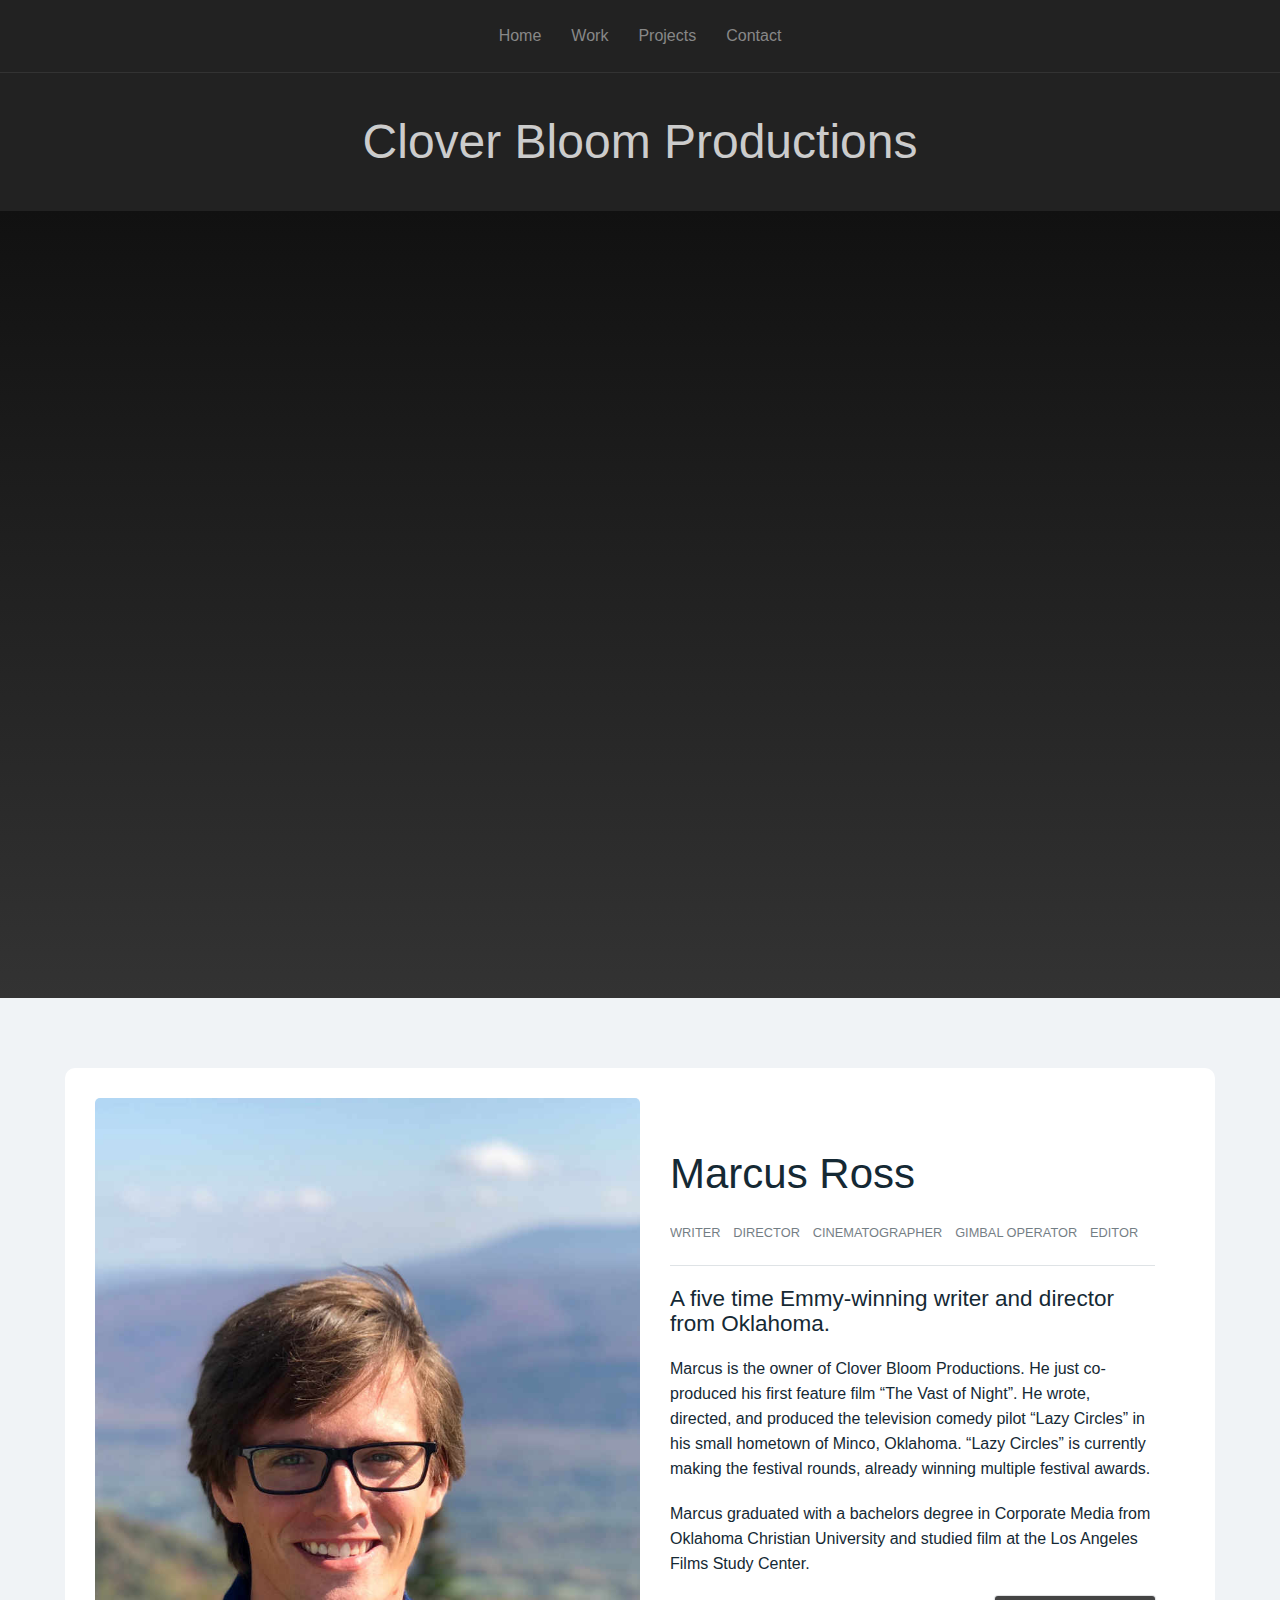
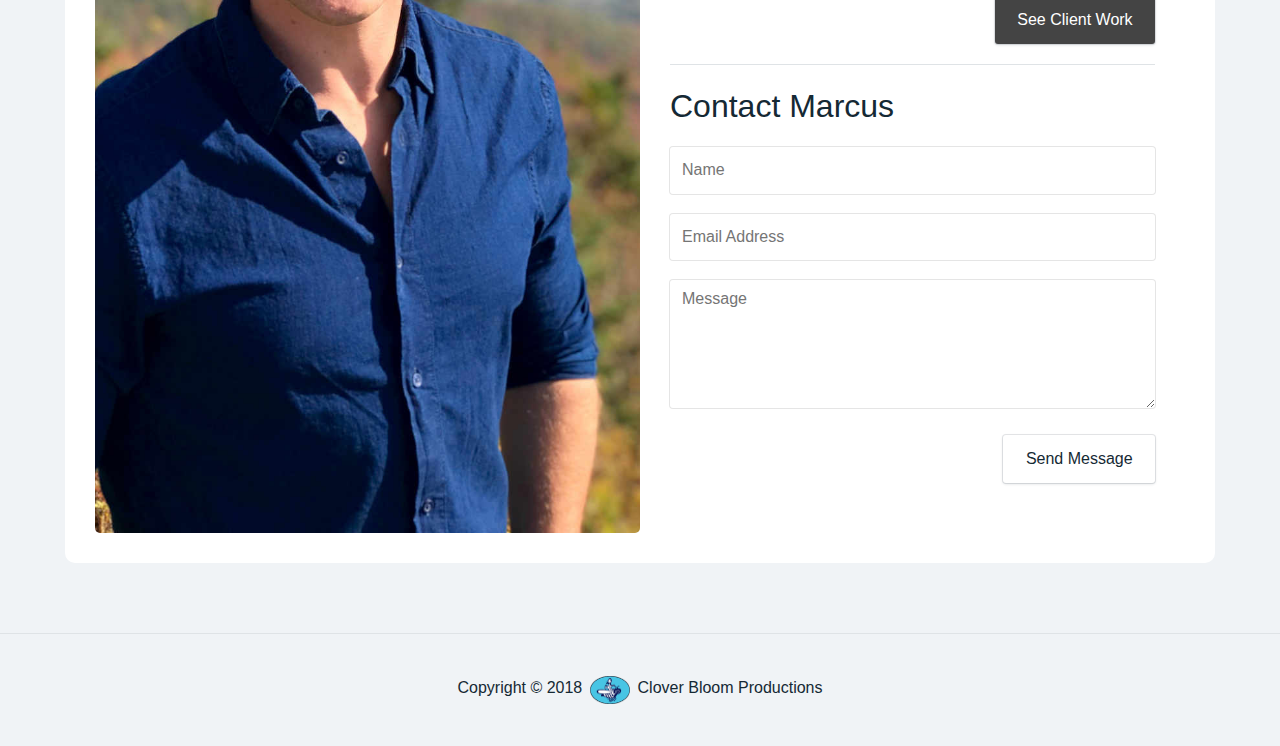
==== commit 2fd47f3e: "Compressed images, finished project page" ====
--- a/index.html
+++ b/index.html
@@ -7,14 +7,16 @@
   </head>
   <body>
     <main>
-      <nav>
-        <a href="/">Home</a>
-        <a href="/work.html">Work</a>
-        <a href="/projects.html">Projects</a>
-        <a href="#contact">Contact</a>
-      </nav>
       <header>
-        <h1>Clover Bloom Productions</h1>
+        <nav>
+          <a href="/">Home</a>
+          <a href="/work.html">Work</a>
+          <a href="/projects.html">Projects</a>
+          <a href="#contact">Contact</a>
+        </nav>
+        <div class="title">
+          <h1>Clover Bloom Productions</h1>
+        </div>
       </header>
       <section class="theater">
         <div class="video-embed">
@@ -24,8 +26,8 @@
       <section>
         <div class="card">
           <div class="grid">
-            <figure class="portrait two-of-five"><img src="/images/marcus.jpg"></figure>
-            <article class="three-of-five">
+            <figure class="portrait one-of-two"><img src="/images/marcus.jpg"></figure>
+            <article class="one-of-two">
               <h2>Marcus Ross</h2>
               <p class="meta-list"><span>Writer</span> <span>Director</span> <span>Cinematographer</span> <span>Gimbal Operator</span> <span>Editor</span></p>
               <hr>
@@ -34,7 +36,7 @@
               <p>Marcus graduated with a bachelors degree in Corporate Media from Oklahoma Christian University and studied film at the Los Angeles Films Study Center.</p>
               <p class='button-row'><a class="button" href="/work.html">See Client Work</a></p>
               <hr>
-              <form>
+              <form id="contact">
                 <h3>Contact Marcus</h3>
                 <p><input type="text" placeholder="Name"></p>
                 <p><input type="text" placeholder="Email Address"></p>
--- a/assets/style.css
+++ b/assets/style.css
@@ -1,6 +1,12 @@
 /* ===================================== *
  * Fonts
  * ------------------------------------- */
+.white-bg {
+  background-color: #fff; }
+
+.gray-02-bg {
+  background-color: #f8f8f8; }
+
 .grid {
   display: flex;
   flex: 0 1 auto;
@@ -1102,15 +1108,15 @@
   @media all and (min-width: 950px) {
     section {
       padding: 50px; } }
-  @media all and (min-width: 1100px) {
+  @media all and (min-width: 1150px) {
     section {
-      padding: 70px calc(50% - 550px); } }
-
-header, footer, nav {
-  padding: 20px; }
-  @media all and (min-width: 1100px) {
-    header, footer, nav {
-      padding: 20px calc(50% - 550px); } }
+      padding: 70px calc(50% - 575px); } }
+
+footer, nav, header .title {
+  padding: 10px; }
+  @media all and (min-width: 1150px) {
+    footer, nav, header .title {
+      padding: 20px calc(50% - 575px); } }
 
 .card, article {
   border-radius: 10px;
@@ -1229,16 +1235,26 @@
 ul ul ul {
   list-style-type: square; }
 
+header {
+  background: #222;
+  color: #ccc;
+  text-align: center; }
+  @media all and (max-width: 799px) {
+    header h1 {
+      font-size: 2em; } }
+  header h4 + h1 {
+    margin-top: -.3em; }
+
 nav {
   display: flex;
   justify-content: center;
-  background: #222;
   border-bottom: 1px solid #333; }
   nav a {
     padding: 0 15px;
     text-decoration: none;
     color: #888;
-    line-height: 2; }
+    line-height: 2;
+    transition: 0.25s cubic-bezier(0.4, 0, 0.2, 1) color; }
     nav a:hover, nav a:focus, nav a.active {
       color: #fff; }
 
@@ -1283,6 +1299,8 @@
   display: flex;
   align-items: baseline;
   margin-left: auto; }
+  .button-row.normal {
+    flex-direction: row; }
   @media all and (max-width: 799px) {
     .button-row button, .button-row .button {
       width: 100%; } }
@@ -1305,24 +1323,10 @@
     background-color: #333;
     box-shadow: 0 0 0 1px #444; }
 
-footer {
-  line-height: 1.8em; }
-
-.logo {
-  display: inline-block;
-  background: url("/images/logo.png") no-repeat;
-  background-size: contain;
-  height: 2em;
-  width: 2.5em;
-  margin: 0 .2em;
-  vertical-align: top; }
-
-.theater {
-  background-image: linear-gradient(180deg, #111, #333); }
-
-header {
-  background: #222 !important;
-  color: #ccc; }
+.button.blue {
+  background-color: #325EA1; }
+  .button.blue:hover {
+    background-color: #4A76AD; }
 
 .video-embed {
   position: relative;
@@ -1418,19 +1422,24 @@
     .meta-list span:last-child {
       margin-right: 0; }
 
-figure.portrait {
+figure {
   overflow: hidden;
   flex: 0 1 auto;
-  border-radius: 5px; }
-  figure.portrait img {
-    object-fit: cover;
+  border-radius: 5px;
+  font-size: 0; }
+  figure img {
+    object-fit: contain;
     width: 100%;
-    height: 100%; }
-  @media all and (max-width: 799px) {
-    figure.portrait {
-      height: 50vw; }
-      figure.portrait img {
-        height: 150%; } }
+    height: 100%;
+    float: left; }
+
+figure.portrait img {
+  object-fit: cover; }
+@media all and (max-width: 799px) {
+  figure.portrait {
+    height: 50vw; }
+    figure.portrait img {
+      height: 150%; } }
 
 section.contact {
   position: relative; }
@@ -1459,15 +1468,61 @@
   a:hover {
     color: #0094fd; }
 
-header {
-  text-align: center; }
-  @media all and (max-width: 799px) {
-    header {
-      padding: 10px; }
-      header h1 {
-        font-size: 2em; } }
-
-header h4 + h1 {
-  margin-top: -.3em; }
+footer {
+  line-height: 1.8em; }
+
+.logo, .lazy-circles-logo, .laurels {
+  display: inline-block;
+  background-size: contain;
+  margin: 0 .2em;
+  vertical-align: top; }
+
+.logo {
+  background-image: url("/images/logo.png");
+  background-repeat: no-repeat;
+  background-position: 50% 50%;
+  height: 2em;
+  width: 2.5em; }
+
+.lazy-circles-logo {
+  background-image: url("/images/lazy-circles-logo.png");
+  background-repeat: no-repeat;
+  background-position: 50% 50%;
+  height: 4.5em;
+  width: 8em; }
+
+.laurels {
+  background-image: url("/images/laurels.png");
+  background-repeat: no-repeat;
+  background-position: 50% 50%;
+  height: 4em;
+  width: 100%; }
+  @media all and (min-width: 950px) {
+    .laurels {
+      height: 5em;
+      margin-top: 2em;
+      margin-bottom: 2em; } }
+
+.alt-text {
+  font-size: 0;
+  width: 0;
+  height: 0;
+  display: inline-block; }
+
+.theater {
+  background-image: linear-gradient(180deg, #111, #333); }
+
+.lazy-circles-header {
+  background-image: linear-gradient(180deg, #283F7D 10%, #4B77AB); }
+  .lazy-circles-header nav {
+    border-bottom-color: rgba(234, 222, 222, 0.1); }
+    .lazy-circles-header nav a {
+      color: rgba(234, 222, 222, 0.6); }
+    .lazy-circles-header nav a:hover, .lazy-circles-header nav a:focus, .lazy-circles-header nav a.active {
+      color: #EED33A; }
+
+.lazy-circles-header + section {
+  background-image: linear-gradient(180deg, #4B77AB 20%, #648AA3 50%, #f0f3f6 50%);
+  border-bottom: 1px solid #dfe3e6; }
 
 /*# sourceMappingURL=style.css.map */
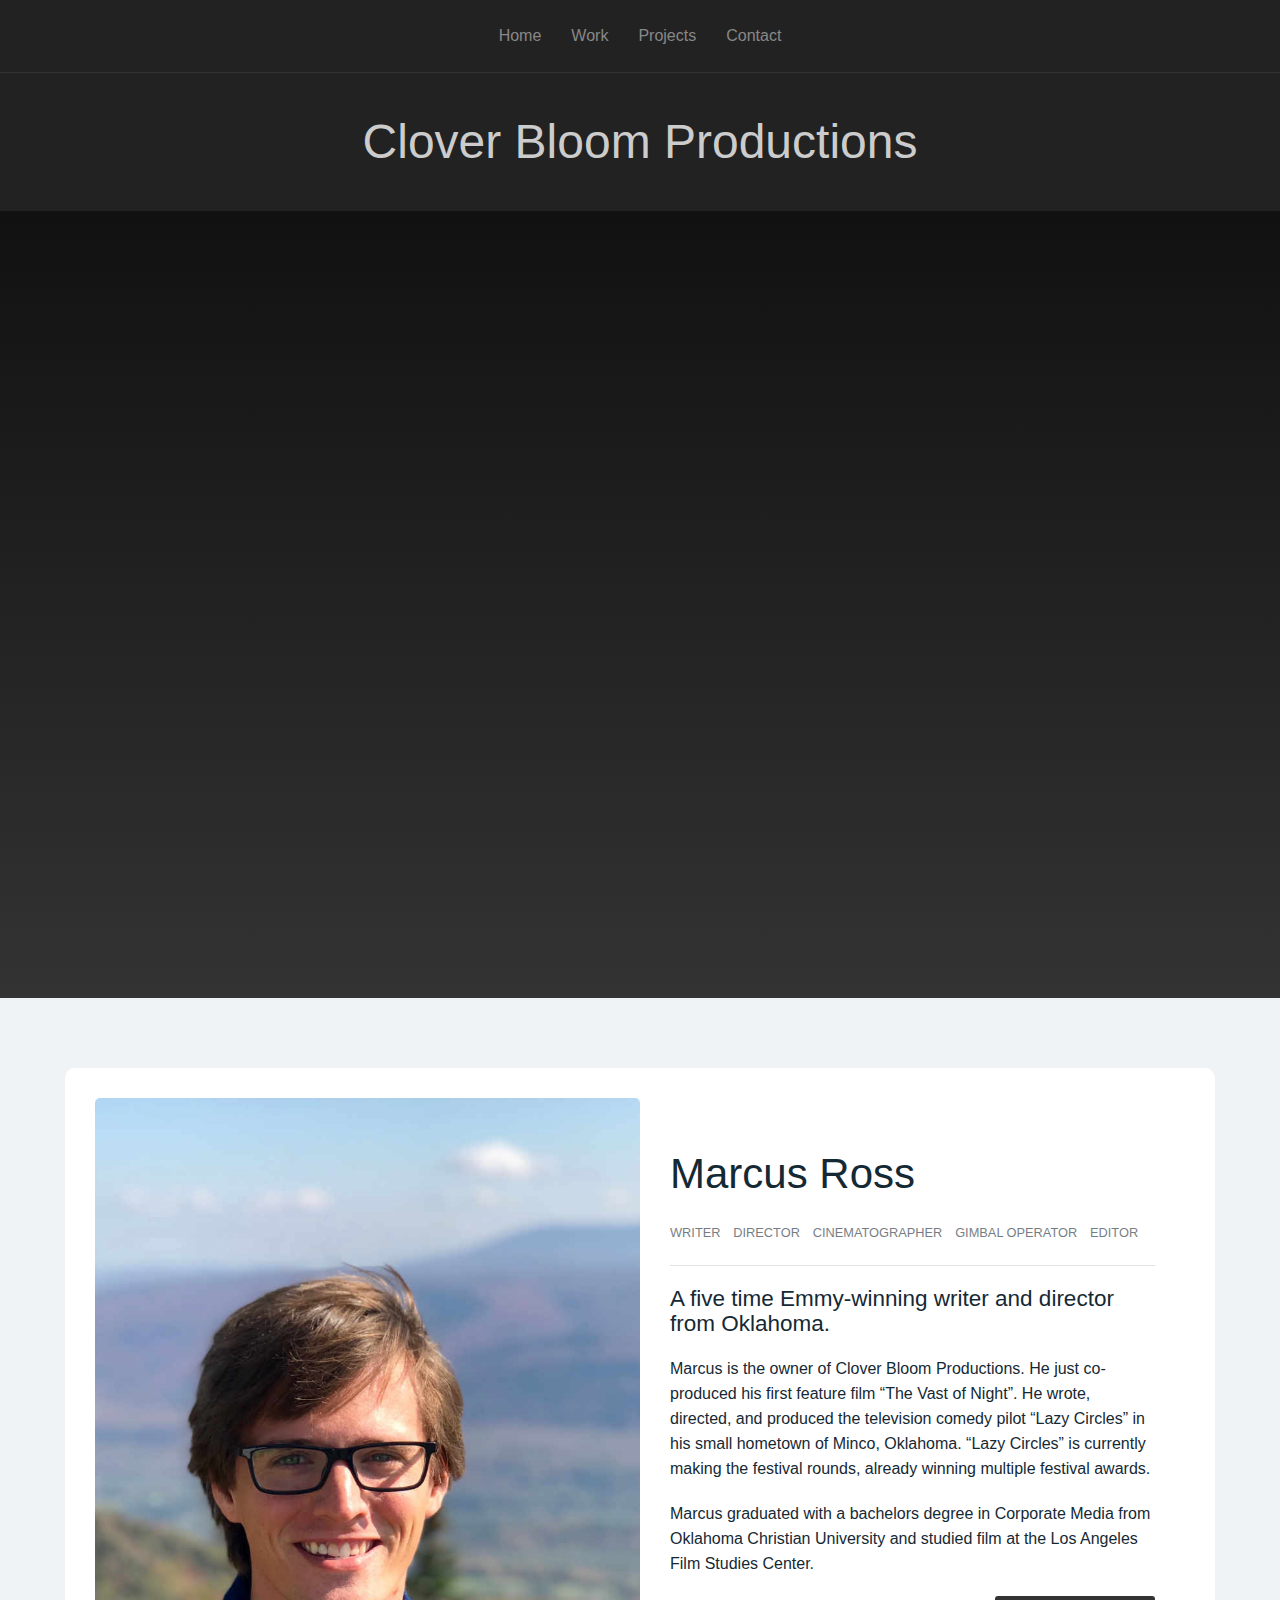
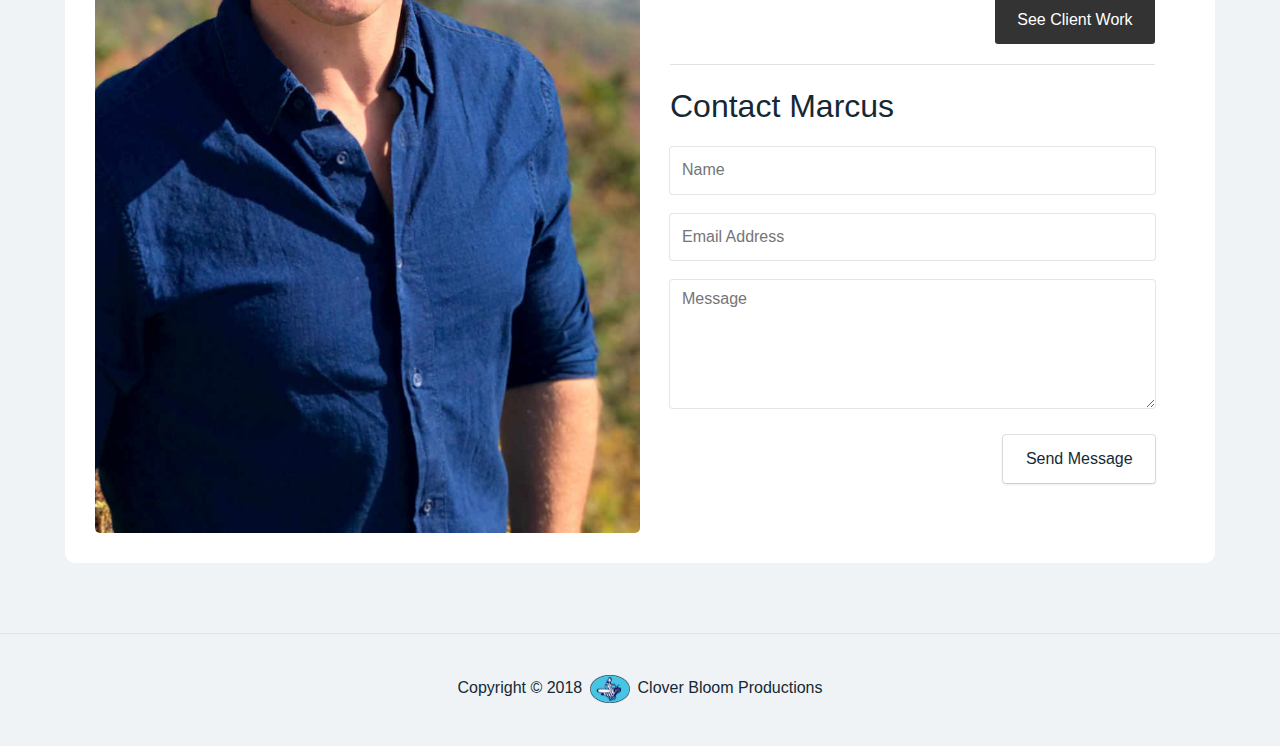
==== commit 86585c6b: "film studies" ====
--- a/index.html
+++ b/index.html
@@ -4,6 +4,8 @@
     <meta charset="UTF-8">
     <title>Clover Bloom Productions</title>
     <link rel="stylesheet" href="/assets/style.css" type="text/css">
+    <meta content="True" name="HandheldFriendly">
+    <meta content="width=device-width, initial-scale=1.0" name="viewport">
   </head>
   <body>
     <main>
@@ -33,14 +35,18 @@
               <hr>
               <p class="stand-out">A five time Emmy-winning writer and director from Oklahoma.</p>
               <p>Marcus is the owner of Clover Bloom Productions. He just co-produced his first feature film “The Vast of Night”. He wrote, directed, and produced the television comedy pilot “Lazy Circles” in his small hometown of Minco, Oklahoma. “Lazy Circles” is currently making the festival rounds, already winning multiple festival awards.</p>
-              <p>Marcus graduated with a bachelors degree in Corporate Media from Oklahoma Christian University and studied film at the Los Angeles Films Study Center.</p>
+              <p>Marcus graduated with a bachelors degree in Corporate Media from Oklahoma Christian University and studied film at the Los Angeles Film Studies Center.</p>
               <p class='button-row'><a class="button" href="/work.html">See Client Work</a></p>
               <hr>
-              <form id="contact">
+              <form id="contact" action="https://formspree.io/marcusross@cloverbloomproductions.com" method="POST">
                 <h3>Contact Marcus</h3>
-                <p><input type="text" placeholder="Name"></p>
-                <p><input type="text" placeholder="Email Address"></p>
-                <p><textarea placeholder="Message"></textarea></p>
+                <p><input required id="name" name="name" type="text" placeholder="Name"></p>
+                <p><input required id="email" name="email" type="text" placeholder="Email Address"></p>
+                <p><textarea required id="message" name="message" placeholder="Message"></textarea></p>
+                <input type="hidden" name="_subject" value="Clover Bloom Productions" />
+                <input type="hidden" name="_next" value="//cloverbloomproductions.com/thanks.html" />
+                <input type="text" id="gotcha" name="_gotcha" style="display:none" />
+                <input type="hidden" name="_format" value="plain">
                 <p class='button-row'><button type="submit">Send Message</button></p>
               </form>
             </article>
--- a/assets/style.css
+++ b/assets/style.css
@@ -1,1528 +1,2 @@
-/* ===================================== *
- * Fonts
- * ------------------------------------- */
-.white-bg {
-  background-color: #fff; }
-
-.gray-02-bg {
-  background-color: #f8f8f8; }
-
-.grid {
-  display: flex;
-  flex: 0 1 auto;
-  flex-wrap: wrap;
-  flex-direction: row; }
-  .grid.small-gutter {
-    margin-left: -4px;
-    margin-right: -4px; }
-    .grid.small-gutter > * {
-      padding-left: 4px;
-      padding-right: 4px; }
-    .grid.small-gutter-all {
-      margin-left: -4px;
-      margin-right: -4px;
-      margin-top: -8px; }
-      .grid.small-gutter-all > * {
-        padding-left: 4px;
-        padding-right: 4px;
-        margin-bottom: 0;
-        margin-top: 8px; }
-  .grid.large-gutter {
-    margin-left: -30px;
-    margin-right: -30px; }
-    .grid.large-gutter > * {
-      padding-left: 30px;
-      padding-right: 30px; }
-    .grid.large-gutter-all {
-      margin-left: -30px;
-      margin-right: -30px;
-      margin-top: -60px; }
-      .grid.large-gutter-all > * {
-        padding-left: 30px;
-        padding-right: 30px;
-        margin-bottom: 0;
-        margin-top: 60px; }
-  .grid.v-center {
-    align-items: center; }
-
-.one-of-two {
-  flex: 0 0 auto;
-  max-width: inherit;
-  flex-basis: 50%;
-  width: 50%; }
-  @media (max-width: 800px) {
-    .one-of-two {
-      flex-basis: 100%;
-      width: auto;
-      max-width: unset;
-      margin-left: 0; } }
-  @media (max-width: 800px) {
-    .one-of-two {
-      flex: 0 0 auto;
-      max-width: inherit;
-      flex-basis: 100%;
-      width: 100%; } }
-  @media (max-width: 800px) and (max-width: auto) {
-    .one-of-two {
-      flex-basis: 100%;
-      width: auto;
-      max-width: unset;
-      margin-left: 0; } }
-
-.two-of-two {
-  flex: 0 0 auto;
-  max-width: inherit;
-  flex-basis: 100%;
-  width: 100%; }
-  @media (max-width: 800px) {
-    .two-of-two {
-      flex-basis: 100%;
-      width: auto;
-      max-width: unset;
-      margin-left: 0; } }
-  @media (max-width: 800px) {
-    .two-of-two {
-      flex: 0 0 auto;
-      max-width: inherit;
-      flex-basis: 100%;
-      width: 100%; } }
-  @media (max-width: 800px) and (max-width: auto) {
-    .two-of-two {
-      flex-basis: 100%;
-      width: auto;
-      max-width: unset;
-      margin-left: 0; } }
-
-.three-of-two {
-  flex: 0 0 auto;
-  max-width: inherit;
-  flex-basis: 150%;
-  width: 150%; }
-  @media (max-width: 800px) {
-    .three-of-two {
-      flex-basis: 100%;
-      width: auto;
-      max-width: unset;
-      margin-left: 0; } }
-  @media (max-width: 800px) {
-    .three-of-two {
-      flex: 0 0 auto;
-      max-width: inherit;
-      flex-basis: 100%;
-      width: 100%; } }
-  @media (max-width: 800px) and (max-width: auto) {
-    .three-of-two {
-      flex-basis: 100%;
-      width: auto;
-      max-width: unset;
-      margin-left: 0; } }
-
-.four-of-two {
-  flex: 0 0 auto;
-  max-width: inherit;
-  flex-basis: 200%;
-  width: 200%; }
-  @media (max-width: 800px) {
-    .four-of-two {
-      flex-basis: 100%;
-      width: auto;
-      max-width: unset;
-      margin-left: 0; } }
-  @media (max-width: 800px) {
-    .four-of-two {
-      flex: 0 0 auto;
-      max-width: inherit;
-      flex-basis: 100%;
-      width: 100%; } }
-  @media (max-width: 800px) and (max-width: auto) {
-    .four-of-two {
-      flex-basis: 100%;
-      width: auto;
-      max-width: unset;
-      margin-left: 0; } }
-
-.five-of-two {
-  flex: 0 0 auto;
-  max-width: inherit;
-  flex-basis: 250%;
-  width: 250%; }
-  @media (max-width: 800px) {
-    .five-of-two {
-      flex-basis: 100%;
-      width: auto;
-      max-width: unset;
-      margin-left: 0; } }
-  @media (max-width: 800px) {
-    .five-of-two {
-      flex: 0 0 auto;
-      max-width: inherit;
-      flex-basis: 100%;
-      width: 100%; } }
-  @media (max-width: 800px) and (max-width: auto) {
-    .five-of-two {
-      flex-basis: 100%;
-      width: auto;
-      max-width: unset;
-      margin-left: 0; } }
-
-.six-of-two {
-  flex: 0 0 auto;
-  max-width: inherit;
-  flex-basis: 300%;
-  width: 300%; }
-  @media (max-width: 800px) {
-    .six-of-two {
-      flex-basis: 100%;
-      width: auto;
-      max-width: unset;
-      margin-left: 0; } }
-  @media (max-width: 800px) {
-    .six-of-two {
-      flex: 0 0 auto;
-      max-width: inherit;
-      flex-basis: 100%;
-      width: 100%; } }
-  @media (max-width: 800px) and (max-width: auto) {
-    .six-of-two {
-      flex-basis: 100%;
-      width: auto;
-      max-width: unset;
-      margin-left: 0; } }
-
-.seven-of-two {
-  flex: 0 0 auto;
-  max-width: inherit;
-  flex-basis: 350%;
-  width: 350%; }
-  @media (max-width: 800px) {
-    .seven-of-two {
-      flex-basis: 100%;
-      width: auto;
-      max-width: unset;
-      margin-left: 0; } }
-  @media (max-width: 800px) {
-    .seven-of-two {
-      flex: 0 0 auto;
-      max-width: inherit;
-      flex-basis: 100%;
-      width: 100%; } }
-  @media (max-width: 800px) and (max-width: auto) {
-    .seven-of-two {
-      flex-basis: 100%;
-      width: auto;
-      max-width: unset;
-      margin-left: 0; } }
-
-.one-of-three {
-  flex: 0 0 auto;
-  max-width: inherit;
-  flex-basis: 33.3333333333%;
-  width: 33.3333333333%; }
-  @media (max-width: 800px) {
-    .one-of-three {
-      flex-basis: 100%;
-      width: auto;
-      max-width: unset;
-      margin-left: 0; } }
-  @media (max-width: 800px) {
-    .one-of-three {
-      flex: 0 0 auto;
-      max-width: inherit;
-      flex-basis: 100%;
-      width: 100%; } }
-  @media (max-width: 800px) and (max-width: auto) {
-    .one-of-three {
-      flex-basis: 100%;
-      width: auto;
-      max-width: unset;
-      margin-left: 0; } }
-
-.two-of-three {
-  flex: 0 0 auto;
-  max-width: inherit;
-  flex-basis: 66.6666666667%;
-  width: 66.6666666667%; }
-  @media (max-width: 800px) {
-    .two-of-three {
-      flex-basis: 100%;
-      width: auto;
-      max-width: unset;
-      margin-left: 0; } }
-  @media (max-width: 800px) {
-    .two-of-three {
-      flex: 0 0 auto;
-      max-width: inherit;
-      flex-basis: 100%;
-      width: 100%; } }
-  @media (max-width: 800px) and (max-width: auto) {
-    .two-of-three {
-      flex-basis: 100%;
-      width: auto;
-      max-width: unset;
-      margin-left: 0; } }
-
-.three-of-three {
-  flex: 0 0 auto;
-  max-width: inherit;
-  flex-basis: 100%;
-  width: 100%; }
-  @media (max-width: 800px) {
-    .three-of-three {
-      flex-basis: 100%;
-      width: auto;
-      max-width: unset;
-      margin-left: 0; } }
-  @media (max-width: 800px) {
-    .three-of-three {
-      flex: 0 0 auto;
-      max-width: inherit;
-      flex-basis: 100%;
-      width: 100%; } }
-  @media (max-width: 800px) and (max-width: auto) {
-    .three-of-three {
-      flex-basis: 100%;
-      width: auto;
-      max-width: unset;
-      margin-left: 0; } }
-
-.four-of-three {
-  flex: 0 0 auto;
-  max-width: inherit;
-  flex-basis: 133.3333333333%;
-  width: 133.3333333333%; }
-  @media (max-width: 800px) {
-    .four-of-three {
-      flex-basis: 100%;
-      width: auto;
-      max-width: unset;
-      margin-left: 0; } }
-  @media (max-width: 800px) {
-    .four-of-three {
-      flex: 0 0 auto;
-      max-width: inherit;
-      flex-basis: 100%;
-      width: 100%; } }
-  @media (max-width: 800px) and (max-width: auto) {
-    .four-of-three {
-      flex-basis: 100%;
-      width: auto;
-      max-width: unset;
-      margin-left: 0; } }
-
-.five-of-three {
-  flex: 0 0 auto;
-  max-width: inherit;
-  flex-basis: 166.6666666667%;
-  width: 166.6666666667%; }
-  @media (max-width: 800px) {
-    .five-of-three {
-      flex-basis: 100%;
-      width: auto;
-      max-width: unset;
-      margin-left: 0; } }
-  @media (max-width: 800px) {
-    .five-of-three {
-      flex: 0 0 auto;
-      max-width: inherit;
-      flex-basis: 100%;
-      width: 100%; } }
-  @media (max-width: 800px) and (max-width: auto) {
-    .five-of-three {
-      flex-basis: 100%;
-      width: auto;
-      max-width: unset;
-      margin-left: 0; } }
-
-.six-of-three {
-  flex: 0 0 auto;
-  max-width: inherit;
-  flex-basis: 200%;
-  width: 200%; }
-  @media (max-width: 800px) {
-    .six-of-three {
-      flex-basis: 100%;
-      width: auto;
-      max-width: unset;
-      margin-left: 0; } }
-  @media (max-width: 800px) {
-    .six-of-three {
-      flex: 0 0 auto;
-      max-width: inherit;
-      flex-basis: 100%;
-      width: 100%; } }
-  @media (max-width: 800px) and (max-width: auto) {
-    .six-of-three {
-      flex-basis: 100%;
-      width: auto;
-      max-width: unset;
-      margin-left: 0; } }
-
-.seven-of-three {
-  flex: 0 0 auto;
-  max-width: inherit;
-  flex-basis: 233.3333333333%;
-  width: 233.3333333333%; }
-  @media (max-width: 800px) {
-    .seven-of-three {
-      flex-basis: 100%;
-      width: auto;
-      max-width: unset;
-      margin-left: 0; } }
-  @media (max-width: 800px) {
-    .seven-of-three {
-      flex: 0 0 auto;
-      max-width: inherit;
-      flex-basis: 100%;
-      width: 100%; } }
-  @media (max-width: 800px) and (max-width: auto) {
-    .seven-of-three {
-      flex-basis: 100%;
-      width: auto;
-      max-width: unset;
-      margin-left: 0; } }
-
-.one-of-four {
-  flex: 0 0 auto;
-  max-width: inherit;
-  flex-basis: 25%;
-  width: 25%; }
-  @media (max-width: 800px) {
-    .one-of-four {
-      flex-basis: 100%;
-      width: auto;
-      max-width: unset;
-      margin-left: 0; } }
-  @media (max-width: 800px) {
-    .one-of-four {
-      flex: 0 0 auto;
-      max-width: inherit;
-      flex-basis: 100%;
-      width: 100%; } }
-  @media (max-width: 800px) and (max-width: auto) {
-    .one-of-four {
-      flex-basis: 100%;
-      width: auto;
-      max-width: unset;
-      margin-left: 0; } }
-
-.two-of-four {
-  flex: 0 0 auto;
-  max-width: inherit;
-  flex-basis: 50%;
-  width: 50%; }
-  @media (max-width: 800px) {
-    .two-of-four {
-      flex-basis: 100%;
-      width: auto;
-      max-width: unset;
-      margin-left: 0; } }
-  @media (max-width: 800px) {
-    .two-of-four {
-      flex: 0 0 auto;
-      max-width: inherit;
-      flex-basis: 100%;
-      width: 100%; } }
-  @media (max-width: 800px) and (max-width: auto) {
-    .two-of-four {
-      flex-basis: 100%;
-      width: auto;
-      max-width: unset;
-      margin-left: 0; } }
-
-.three-of-four {
-  flex: 0 0 auto;
-  max-width: inherit;
-  flex-basis: 75%;
-  width: 75%; }
-  @media (max-width: 800px) {
-    .three-of-four {
-      flex-basis: 100%;
-      width: auto;
-      max-width: unset;
-      margin-left: 0; } }
-  @media (max-width: 800px) {
-    .three-of-four {
-      flex: 0 0 auto;
-      max-width: inherit;
-      flex-basis: 100%;
-      width: 100%; } }
-  @media (max-width: 800px) and (max-width: auto) {
-    .three-of-four {
-      flex-basis: 100%;
-      width: auto;
-      max-width: unset;
-      margin-left: 0; } }
-
-.four-of-four {
-  flex: 0 0 auto;
-  max-width: inherit;
-  flex-basis: 100%;
-  width: 100%; }
-  @media (max-width: 800px) {
-    .four-of-four {
-      flex-basis: 100%;
-      width: auto;
-      max-width: unset;
-      margin-left: 0; } }
-  @media (max-width: 800px) {
-    .four-of-four {
-      flex: 0 0 auto;
-      max-width: inherit;
-      flex-basis: 100%;
-      width: 100%; } }
-  @media (max-width: 800px) and (max-width: auto) {
-    .four-of-four {
-      flex-basis: 100%;
-      width: auto;
-      max-width: unset;
-      margin-left: 0; } }
-
-.five-of-four {
-  flex: 0 0 auto;
-  max-width: inherit;
-  flex-basis: 125%;
-  width: 125%; }
-  @media (max-width: 800px) {
-    .five-of-four {
-      flex-basis: 100%;
-      width: auto;
-      max-width: unset;
-      margin-left: 0; } }
-  @media (max-width: 800px) {
-    .five-of-four {
-      flex: 0 0 auto;
-      max-width: inherit;
-      flex-basis: 100%;
-      width: 100%; } }
-  @media (max-width: 800px) and (max-width: auto) {
-    .five-of-four {
-      flex-basis: 100%;
-      width: auto;
-      max-width: unset;
-      margin-left: 0; } }
-
-.six-of-four {
-  flex: 0 0 auto;
-  max-width: inherit;
-  flex-basis: 150%;
-  width: 150%; }
-  @media (max-width: 800px) {
-    .six-of-four {
-      flex-basis: 100%;
-      width: auto;
-      max-width: unset;
-      margin-left: 0; } }
-  @media (max-width: 800px) {
-    .six-of-four {
-      flex: 0 0 auto;
-      max-width: inherit;
-      flex-basis: 100%;
-      width: 100%; } }
-  @media (max-width: 800px) and (max-width: auto) {
-    .six-of-four {
-      flex-basis: 100%;
-      width: auto;
-      max-width: unset;
-      margin-left: 0; } }
-
-.seven-of-four {
-  flex: 0 0 auto;
-  max-width: inherit;
-  flex-basis: 175%;
-  width: 175%; }
-  @media (max-width: 800px) {
-    .seven-of-four {
-      flex-basis: 100%;
-      width: auto;
-      max-width: unset;
-      margin-left: 0; } }
-  @media (max-width: 800px) {
-    .seven-of-four {
-      flex: 0 0 auto;
-      max-width: inherit;
-      flex-basis: 100%;
-      width: 100%; } }
-  @media (max-width: 800px) and (max-width: auto) {
-    .seven-of-four {
-      flex-basis: 100%;
-      width: auto;
-      max-width: unset;
-      margin-left: 0; } }
-
-.one-of-five {
-  flex: 0 0 auto;
-  max-width: inherit;
-  flex-basis: 20%;
-  width: 20%; }
-  @media (max-width: 800px) {
-    .one-of-five {
-      flex-basis: 100%;
-      width: auto;
-      max-width: unset;
-      margin-left: 0; } }
-  @media (max-width: 800px) {
-    .one-of-five {
-      flex: 0 0 auto;
-      max-width: inherit;
-      flex-basis: 100%;
-      width: 100%; } }
-  @media (max-width: 800px) and (max-width: auto) {
-    .one-of-five {
-      flex-basis: 100%;
-      width: auto;
-      max-width: unset;
-      margin-left: 0; } }
-
-.two-of-five {
-  flex: 0 0 auto;
-  max-width: inherit;
-  flex-basis: 40%;
-  width: 40%; }
-  @media (max-width: 800px) {
-    .two-of-five {
-      flex-basis: 100%;
-      width: auto;
-      max-width: unset;
-      margin-left: 0; } }
-  @media (max-width: 800px) {
-    .two-of-five {
-      flex: 0 0 auto;
-      max-width: inherit;
-      flex-basis: 100%;
-      width: 100%; } }
-  @media (max-width: 800px) and (max-width: auto) {
-    .two-of-five {
-      flex-basis: 100%;
-      width: auto;
-      max-width: unset;
-      margin-left: 0; } }
-
-.three-of-five {
-  flex: 0 0 auto;
-  max-width: inherit;
-  flex-basis: 60%;
-  width: 60%; }
-  @media (max-width: 800px) {
-    .three-of-five {
-      flex-basis: 100%;
-      width: auto;
-      max-width: unset;
-      margin-left: 0; } }
-  @media (max-width: 800px) {
-    .three-of-five {
-      flex: 0 0 auto;
-      max-width: inherit;
-      flex-basis: 100%;
-      width: 100%; } }
-  @media (max-width: 800px) and (max-width: auto) {
-    .three-of-five {
-      flex-basis: 100%;
-      width: auto;
-      max-width: unset;
-      margin-left: 0; } }
-
-.four-of-five {
-  flex: 0 0 auto;
-  max-width: inherit;
-  flex-basis: 80%;
-  width: 80%; }
-  @media (max-width: 800px) {
-    .four-of-five {
-      flex-basis: 100%;
-      width: auto;
-      max-width: unset;
-      margin-left: 0; } }
-  @media (max-width: 800px) {
-    .four-of-five {
-      flex: 0 0 auto;
-      max-width: inherit;
-      flex-basis: 100%;
-      width: 100%; } }
-  @media (max-width: 800px) and (max-width: auto) {
-    .four-of-five {
-      flex-basis: 100%;
-      width: auto;
-      max-width: unset;
-      margin-left: 0; } }
-
-.five-of-five {
-  flex: 0 0 auto;
-  max-width: inherit;
-  flex-basis: 100%;
-  width: 100%; }
-  @media (max-width: 800px) {
-    .five-of-five {
-      flex-basis: 100%;
-      width: auto;
-      max-width: unset;
-      margin-left: 0; } }
-  @media (max-width: 800px) {
-    .five-of-five {
-      flex: 0 0 auto;
-      max-width: inherit;
-      flex-basis: 100%;
-      width: 100%; } }
-  @media (max-width: 800px) and (max-width: auto) {
-    .five-of-five {
-      flex-basis: 100%;
-      width: auto;
-      max-width: unset;
-      margin-left: 0; } }
-
-.six-of-five {
-  flex: 0 0 auto;
-  max-width: inherit;
-  flex-basis: 120%;
-  width: 120%; }
-  @media (max-width: 800px) {
-    .six-of-five {
-      flex-basis: 100%;
-      width: auto;
-      max-width: unset;
-      margin-left: 0; } }
-  @media (max-width: 800px) {
-    .six-of-five {
-      flex: 0 0 auto;
-      max-width: inherit;
-      flex-basis: 100%;
-      width: 100%; } }
-  @media (max-width: 800px) and (max-width: auto) {
-    .six-of-five {
-      flex-basis: 100%;
-      width: auto;
-      max-width: unset;
-      margin-left: 0; } }
-
-.seven-of-five {
-  flex: 0 0 auto;
-  max-width: inherit;
-  flex-basis: 140%;
-  width: 140%; }
-  @media (max-width: 800px) {
-    .seven-of-five {
-      flex-basis: 100%;
-      width: auto;
-      max-width: unset;
-      margin-left: 0; } }
-  @media (max-width: 800px) {
-    .seven-of-five {
-      flex: 0 0 auto;
-      max-width: inherit;
-      flex-basis: 100%;
-      width: 100%; } }
-  @media (max-width: 800px) and (max-width: auto) {
-    .seven-of-five {
-      flex-basis: 100%;
-      width: auto;
-      max-width: unset;
-      margin-left: 0; } }
-
-.one-of-six {
-  flex: 0 0 auto;
-  max-width: inherit;
-  flex-basis: 16.6666666667%;
-  width: 16.6666666667%; }
-  @media (max-width: 800px) {
-    .one-of-six {
-      flex-basis: 100%;
-      width: auto;
-      max-width: unset;
-      margin-left: 0; } }
-  @media (max-width: 800px) {
-    .one-of-six {
-      flex: 0 0 auto;
-      max-width: inherit;
-      flex-basis: 100%;
-      width: 100%; } }
-  @media (max-width: 800px) and (max-width: auto) {
-    .one-of-six {
-      flex-basis: 100%;
-      width: auto;
-      max-width: unset;
-      margin-left: 0; } }
-
-.two-of-six {
-  flex: 0 0 auto;
-  max-width: inherit;
-  flex-basis: 33.3333333333%;
-  width: 33.3333333333%; }
-  @media (max-width: 800px) {
-    .two-of-six {
-      flex-basis: 100%;
-      width: auto;
-      max-width: unset;
-      margin-left: 0; } }
-  @media (max-width: 800px) {
-    .two-of-six {
-      flex: 0 0 auto;
-      max-width: inherit;
-      flex-basis: 100%;
-      width: 100%; } }
-  @media (max-width: 800px) and (max-width: auto) {
-    .two-of-six {
-      flex-basis: 100%;
-      width: auto;
-      max-width: unset;
-      margin-left: 0; } }
-
-.three-of-six {
-  flex: 0 0 auto;
-  max-width: inherit;
-  flex-basis: 50%;
-  width: 50%; }
-  @media (max-width: 800px) {
-    .three-of-six {
-      flex-basis: 100%;
-      width: auto;
-      max-width: unset;
-      margin-left: 0; } }
-  @media (max-width: 800px) {
-    .three-of-six {
-      flex: 0 0 auto;
-      max-width: inherit;
-      flex-basis: 100%;
-      width: 100%; } }
-  @media (max-width: 800px) and (max-width: auto) {
-    .three-of-six {
-      flex-basis: 100%;
-      width: auto;
-      max-width: unset;
-      margin-left: 0; } }
-
-.four-of-six {
-  flex: 0 0 auto;
-  max-width: inherit;
-  flex-basis: 66.6666666667%;
-  width: 66.6666666667%; }
-  @media (max-width: 800px) {
-    .four-of-six {
-      flex-basis: 100%;
-      width: auto;
-      max-width: unset;
-      margin-left: 0; } }
-  @media (max-width: 800px) {
-    .four-of-six {
-      flex: 0 0 auto;
-      max-width: inherit;
-      flex-basis: 100%;
-      width: 100%; } }
-  @media (max-width: 800px) and (max-width: auto) {
-    .four-of-six {
-      flex-basis: 100%;
-      width: auto;
-      max-width: unset;
-      margin-left: 0; } }
-
-.five-of-six {
-  flex: 0 0 auto;
-  max-width: inherit;
-  flex-basis: 83.3333333333%;
-  width: 83.3333333333%; }
-  @media (max-width: 800px) {
-    .five-of-six {
-      flex-basis: 100%;
-      width: auto;
-      max-width: unset;
-      margin-left: 0; } }
-  @media (max-width: 800px) {
-    .five-of-six {
-      flex: 0 0 auto;
-      max-width: inherit;
-      flex-basis: 100%;
-      width: 100%; } }
-  @media (max-width: 800px) and (max-width: auto) {
-    .five-of-six {
-      flex-basis: 100%;
-      width: auto;
-      max-width: unset;
-      margin-left: 0; } }
-
-.six-of-six {
-  flex: 0 0 auto;
-  max-width: inherit;
-  flex-basis: 100%;
-  width: 100%; }
-  @media (max-width: 800px) {
-    .six-of-six {
-      flex-basis: 100%;
-      width: auto;
-      max-width: unset;
-      margin-left: 0; } }
-  @media (max-width: 800px) {
-    .six-of-six {
-      flex: 0 0 auto;
-      max-width: inherit;
-      flex-basis: 100%;
-      width: 100%; } }
-  @media (max-width: 800px) and (max-width: auto) {
-    .six-of-six {
-      flex-basis: 100%;
-      width: auto;
-      max-width: unset;
-      margin-left: 0; } }
-
-.seven-of-six {
-  flex: 0 0 auto;
-  max-width: inherit;
-  flex-basis: 116.6666666667%;
-  width: 116.6666666667%; }
-  @media (max-width: 800px) {
-    .seven-of-six {
-      flex-basis: 100%;
-      width: auto;
-      max-width: unset;
-      margin-left: 0; } }
-  @media (max-width: 800px) {
-    .seven-of-six {
-      flex: 0 0 auto;
-      max-width: inherit;
-      flex-basis: 100%;
-      width: 100%; } }
-  @media (max-width: 800px) and (max-width: auto) {
-    .seven-of-six {
-      flex-basis: 100%;
-      width: auto;
-      max-width: unset;
-      margin-left: 0; } }
-
-.one-of-seven {
-  flex: 0 0 auto;
-  max-width: inherit;
-  flex-basis: 14.2857142857%;
-  width: 14.2857142857%; }
-  @media (max-width: 800px) {
-    .one-of-seven {
-      flex-basis: 100%;
-      width: auto;
-      max-width: unset;
-      margin-left: 0; } }
-  @media (max-width: 800px) {
-    .one-of-seven {
-      flex: 0 0 auto;
-      max-width: inherit;
-      flex-basis: 100%;
-      width: 100%; } }
-  @media (max-width: 800px) and (max-width: auto) {
-    .one-of-seven {
-      flex-basis: 100%;
-      width: auto;
-      max-width: unset;
-      margin-left: 0; } }
-
-.two-of-seven {
-  flex: 0 0 auto;
-  max-width: inherit;
-  flex-basis: 28.5714285714%;
-  width: 28.5714285714%; }
-  @media (max-width: 800px) {
-    .two-of-seven {
-      flex-basis: 100%;
-      width: auto;
-      max-width: unset;
-      margin-left: 0; } }
-  @media (max-width: 800px) {
-    .two-of-seven {
-      flex: 0 0 auto;
-      max-width: inherit;
-      flex-basis: 100%;
-      width: 100%; } }
-  @media (max-width: 800px) and (max-width: auto) {
-    .two-of-seven {
-      flex-basis: 100%;
-      width: auto;
-      max-width: unset;
-      margin-left: 0; } }
-
-.three-of-seven {
-  flex: 0 0 auto;
-  max-width: inherit;
-  flex-basis: 42.8571428571%;
-  width: 42.8571428571%; }
-  @media (max-width: 800px) {
-    .three-of-seven {
-      flex-basis: 100%;
-      width: auto;
-      max-width: unset;
-      margin-left: 0; } }
-  @media (max-width: 800px) {
-    .three-of-seven {
-      flex: 0 0 auto;
-      max-width: inherit;
-      flex-basis: 100%;
-      width: 100%; } }
-  @media (max-width: 800px) and (max-width: auto) {
-    .three-of-seven {
-      flex-basis: 100%;
-      width: auto;
-      max-width: unset;
-      margin-left: 0; } }
-
-.four-of-seven {
-  flex: 0 0 auto;
-  max-width: inherit;
-  flex-basis: 57.1428571429%;
-  width: 57.1428571429%; }
-  @media (max-width: 800px) {
-    .four-of-seven {
-      flex-basis: 100%;
-      width: auto;
-      max-width: unset;
-      margin-left: 0; } }
-  @media (max-width: 800px) {
-    .four-of-seven {
-      flex: 0 0 auto;
-      max-width: inherit;
-      flex-basis: 100%;
-      width: 100%; } }
-  @media (max-width: 800px) and (max-width: auto) {
-    .four-of-seven {
-      flex-basis: 100%;
-      width: auto;
-      max-width: unset;
-      margin-left: 0; } }
-
-.five-of-seven {
-  flex: 0 0 auto;
-  max-width: inherit;
-  flex-basis: 71.4285714286%;
-  width: 71.4285714286%; }
-  @media (max-width: 800px) {
-    .five-of-seven {
-      flex-basis: 100%;
-      width: auto;
-      max-width: unset;
-      margin-left: 0; } }
-  @media (max-width: 800px) {
-    .five-of-seven {
-      flex: 0 0 auto;
-      max-width: inherit;
-      flex-basis: 100%;
-      width: 100%; } }
-  @media (max-width: 800px) and (max-width: auto) {
-    .five-of-seven {
-      flex-basis: 100%;
-      width: auto;
-      max-width: unset;
-      margin-left: 0; } }
-
-.six-of-seven {
-  flex: 0 0 auto;
-  max-width: inherit;
-  flex-basis: 85.7142857143%;
-  width: 85.7142857143%; }
-  @media (max-width: 800px) {
-    .six-of-seven {
-      flex-basis: 100%;
-      width: auto;
-      max-width: unset;
-      margin-left: 0; } }
-  @media (max-width: 800px) {
-    .six-of-seven {
-      flex: 0 0 auto;
-      max-width: inherit;
-      flex-basis: 100%;
-      width: 100%; } }
-  @media (max-width: 800px) and (max-width: auto) {
-    .six-of-seven {
-      flex-basis: 100%;
-      width: auto;
-      max-width: unset;
-      margin-left: 0; } }
-
-.seven-of-seven {
-  flex: 0 0 auto;
-  max-width: inherit;
-  flex-basis: 100%;
-  width: 100%; }
-  @media (max-width: 800px) {
-    .seven-of-seven {
-      flex-basis: 100%;
-      width: auto;
-      max-width: unset;
-      margin-left: 0; } }
-  @media (max-width: 800px) {
-    .seven-of-seven {
-      flex: 0 0 auto;
-      max-width: inherit;
-      flex-basis: 100%;
-      width: 100%; } }
-  @media (max-width: 800px) and (max-width: auto) {
-    .seven-of-seven {
-      flex-basis: 100%;
-      width: auto;
-      max-width: unset;
-      margin-left: 0; } }
-
-@media all and (min-width: 800px) {
-  .flex-auto {
-    flex: 0 0 auto;
-    max-width: inherit;
-    flex-grow: 1;
-    flex-basis: 100%;
-    width: 100%; } }
-  @media all and (min-width: 800px) and (max-width: auto) {
-    .flex-auto {
-      flex-basis: 100%;
-      width: auto;
-      max-width: unset;
-      margin-left: 0; } }
-
-*,
-*:after,
-*:before {
-  margin: 0;
-  padding: 0;
-  outline: 0;
-  box-sizing: border-box; }
-
-body {
-  font-weight: 400;
-  font-size: 16px; }
-
-@media all and (min-width: 800px) {
-  .columns {
-    display: flex;
-    justify-content: space-between;
-    align-items: stretch; } }
-
-main {
-  flex: 1; }
-
-html, body {
-  margin: 0;
-  padding: 0;
-  background: #f0f3f6;
-  color: #5a6872; }
-
-section {
-  position: relative; }
-
-section {
-  padding: 20px 10px; }
-  @media all and (min-width: 550px) {
-    section {
-      padding: 30px 20px; } }
-  @media all and (min-width: 800px) {
-    section {
-      padding: 40px; } }
-  @media all and (min-width: 950px) {
-    section {
-      padding: 50px; } }
-  @media all and (min-width: 1150px) {
-    section {
-      padding: 70px calc(50% - 575px); } }
-
-footer, nav, header .title {
-  padding: 10px; }
-  @media all and (min-width: 1150px) {
-    footer, nav, header .title {
-      padding: 20px calc(50% - 575px); } }
-
-.card, article {
-  border-radius: 10px;
-  padding: 20px; }
-  @media all and (min-width: 800px) {
-    .card, article {
-      padding: 30px; } }
-
-footer {
-  background: #f0f3f6;
-  border-top: 1px solid #dfe3e6;
-  text-align: center; }
-
-.card {
-  background: #fff; }
-
-main.alt-aligned section.grid {
-  justify-content: space-between; }
-main.alt-aligned section:nth-child(even) {
-  flex-direction: row-reverse; }
-
-body,
-input,
-select,
-button,
-textarea {
-  color: #152934;
-  font-size: 16px;
-  font-family: -apple-system, BlinkMacSystemFont, "Avenir Next", Avenir, "Segoe UI", Roboto, Helvetica, Arial, sans-serif, "Apple Color Emoji", "Segoe UI Emoji", "Segoe UI Symbol";
-  line-height: 25px;
-  font-weight: 400;
-  -webkit-font-smoothing: antialiased;
-  -moz-osx-font-smoothing: grayscale; }
-
-p, ul, ol, h1, h2, h3, h4, h5, h6, pre, table {
-  margin-top: 20px;
-  margin-bottom: 20px; }
-
-/* ===================================== *
- * Heading
- * ------------------------------------- */
-h1,
-h2,
-h3,
-h4,
-h5,
-h6 {
-  font-weight: 200;
-  margin-top: 25px;
-  margin-bottom: 25px;
-  line-height: 1em; }
-
-h1 {
-  font-size: 48px; }
-
-h2 {
-  font-size: 42px; }
-
-h3 {
-  font-size: 32px; }
-
-h4 {
-  font-size: 28px; }
-
-h5 {
-  font-size: 22px; }
-
-h6 {
-  font-size: 16px; }
-
-b,
-strong {
-  font-weight: 500; }
-
-sub,
-sup {
-  font-size: 75%;
-  line-height: 0;
-  position: relative;
-  vertical-align: baseline; }
-
-sup {
-  top: -0.5em; }
-
-sub {
-  bottom: -0.25em; }
-
-a,
-button {
-  cursor: pointer; }
-
-/* ===================================== *
- * Horizontal rule
- * ------------------------------------- */
-hr {
-  border: solid #dfe3e6;
-  border-width: 1px 0 0 0; }
-
-ul {
-  padding-top: 9px;
-  margin-left: 0;
-  padding-left: 1.2em; }
-
-/* ===================================== *
- * ii. Unordered
- * ------------------------------------- */
-ul {
-  list-style-type: disc; }
-  li > ul, dd > ul {
-    padding-top: 0;
-    margin-bottom: 0; }
-
-ul ul {
-  list-style-type: circle; }
-
-ul ul ul {
-  list-style-type: square; }
-
-header {
-  background: #222;
-  color: #ccc;
-  text-align: center; }
-  @media all and (max-width: 799px) {
-    header h1 {
-      font-size: 2em; } }
-  header h4 + h1 {
-    margin-top: -.3em; }
-
-nav {
-  display: flex;
-  justify-content: center;
-  border-bottom: 1px solid #333; }
-  nav a {
-    padding: 0 15px;
-    text-decoration: none;
-    color: #888;
-    line-height: 2;
-    transition: 0.25s cubic-bezier(0.4, 0, 0.2, 1) color; }
-    nav a:hover, nav a:focus, nav a.active {
-      color: #fff; }
-
-input, textarea {
-  width: 100%;
-  appearance: none;
-  border: none;
-  width: 100%;
-  padding: 9px 12px;
-  border-radius: 3px;
-  line-height: 1.8em;
-  box-shadow: 0 0 0 1px rgba(0, 0, 0, 0.1);
-  transition: 0.25s cubic-bezier(0.4, 0, 0.2, 1) box-shadow; }
-  input:focus, textarea:focus {
-    box-shadow: 0 0 0 1px rgba(0, 148, 253, 0.4); }
-
-textarea {
-  line-height: 1.2em;
-  min-height: 8em; }
-
-button, .button {
-  align-self: center;
-  align-items: center;
-  justify-content: center;
-  width: auto;
-  line-height: 2;
-  font-size: 16px;
-  white-space: nowrap;
-  font-weight: 500;
-  text-align: center;
-  text-decoration: none;
-  border: 0;
-  padding: .5em 1.4em;
-  background: #fff;
-  border-radius: 3px;
-  transition: color 0.25s, background 0.25s, box-shadow 0.25s;
-  color: inherit;
-  box-shadow: 0 0 0 1px rgba(15, 33, 46, 0.1), 0 1px 3px rgba(15, 33, 46, 0.15); }
-
-.button-row {
-  flex-direction: row-reverse;
-  display: flex;
-  align-items: baseline;
-  margin-left: auto; }
-  .button-row.normal {
-    flex-direction: row; }
-  @media all and (max-width: 799px) {
-    .button-row button, .button-row .button {
-      width: 100%; } }
-
-a.button {
-  transition: cubic-bezier(0.4, 0, 0.2, 1) 0.25s background-color;
-  color: #fff;
-  background-color: #444;
-  font-weight: 200; }
-  a.button:hover {
-    background-color: #222;
-    color: #fff; }
-
-header a.button {
-  padding: .7em 1.6em;
-  box-shadow: 0 0 0 1px #444;
-  background-color: transparent;
-  color: inherit; }
-  header a.button:hover {
-    background-color: #333;
-    box-shadow: 0 0 0 1px #444; }
-
-.button.blue {
-  background-color: #325EA1; }
-  .button.blue:hover {
-    background-color: #4A76AD; }
-
-.video-embed {
-  position: relative;
-  padding-bottom: 56.25%;
-  height: 0;
-  max-width: 100%; }
-
-.video-embed iframe,
-.video-embed object,
-.video-embed embed {
-  position: absolute;
-  top: 0;
-  left: 0;
-  width: 100%;
-  height: 100%;
-  -webkit-mask-image: -webkit-radial-gradient(circle, white 100%, black 100%);
-  transform: rotate(0.000001deg);
-  border-radius: 10px;
-  overflow: hidden; }
-
-.video-thumbs {
-  display: flex;
-  justify-content: flex-start;
-  margin: 4px 0; }
-  .video-thumbs a {
-    flex-basis: 25%;
-    width: 25%;
-    transition-property: transform;
-    position: relative; }
-    @media all and (min-width: 800px) {
-      .video-thumbs a {
-        flex-basis: 20%;
-        width: 20%; } }
-    .video-thumbs a, .video-thumbs a:after, .video-thumbs a:before {
-      transition: 0.25s cubic-bezier(0.4, 0, 0.2, 1); }
-    .video-thumbs a:after {
-      content: "";
-      position: absolute;
-      top: 4px;
-      left: 4px;
-      right: 4px;
-      bottom: 4px;
-      border-radius: 5px;
-      box-shadow: 0 0 0 1px #152934 inset, 0 0 0 2px transparent inset;
-      transition-property: background-color, box-shadow; }
-    .video-thumbs a:before {
-      content: "";
-      position: absolute;
-      top: 50%;
-      left: 50%;
-      transform: translate(-50%, -50%) scale(0.6);
-      border-bottom: 20px solid transparent;
-      border-left: 20px solid #fff;
-      border-top: 20px solid transparent;
-      height: 0;
-      width: 0;
-      border-left-width: 40px;
-      opacity: 0;
-      transition-property: opacity, transform; }
-    .video-thumbs a:not(.active):after {
-      background-color: rgba(0, 0, 0, 0.1); }
-    .video-thumbs a:hover, .video-thumbs a:focus {
-      transform: scale(1.02); }
-      .video-thumbs a:hover:after, .video-thumbs a:focus:after {
-        box-shadow: 0 0 0 1px #152934 inset, 0 0 0 2px #fff inset;
-        background-color: rgba(0, 0, 0, 0); }
-      .video-thumbs a:hover:before, .video-thumbs a:focus:before {
-        transform: translate(-50%, -50%) scale(1.1);
-        opacity: .7; }
-    .video-thumbs a.active:after {
-      box-shadow: 0 0 0 1px #152934 inset, 0 0 0 4px #fff inset; }
-    .video-thumbs a.active:before {
-      opacity: .6;
-      transform: translate(-50%, -50%) scale(1.1); }
-    .video-thumbs a img {
-      display: block;
-      max-width: 100%;
-      border-radius: 5px;
-      margin: 4px 0; }
-
-.stand-out {
-  font-size: 22.5px; }
-
-.meta-list {
-  font-size: .8em;
-  opacity: .6;
-  text-transform: uppercase;
-  display: flex;
-  flex-wrap: wrap; }
-  .meta-list span {
-    display: inline-block;
-    padding-right: 1em; }
-    .meta-list span:last-child {
-      margin-right: 0; }
-
-figure {
-  overflow: hidden;
-  flex: 0 1 auto;
-  border-radius: 5px;
-  font-size: 0; }
-  figure img {
-    object-fit: contain;
-    width: 100%;
-    height: 100%;
-    float: left; }
-
-figure.portrait img {
-  object-fit: cover; }
-@media all and (max-width: 799px) {
-  figure.portrait {
-    height: 50vw; }
-    figure.portrait img {
-      height: 150%; } }
-
-section.contact {
-  position: relative; }
-  section.contact:after {
-    content: "";
-    position: absolute;
-    top: 0;
-    left: 0;
-    right: 0;
-    bottom: 0;
-    z-index: 1;
-    background: url("/images/marcus-red.jpg") 100% 45%;
-    background-size: cover;
-    filter: contrast(80%);
-    transition: cubic-bezier(0.4, 0, 0.2, 1) 0.5s opacity;
-    opacity: 0; }
-    @media all and (min-width: 800px) {
-      section.contact:after {
-        opacity: .6; } }
-  section.contact > * {
-    position: relative;
-    z-index: 2; }
-
-a {
-  color: #5a6872; }
-  a:hover {
-    color: #0094fd; }
-
-footer {
-  line-height: 1.8em; }
-
-.logo, .lazy-circles-logo, .laurels {
-  display: inline-block;
-  background-size: contain;
-  margin: 0 .2em;
-  vertical-align: top; }
-
-.logo {
-  background-image: url("/images/logo.png");
-  background-repeat: no-repeat;
-  background-position: 50% 50%;
-  height: 2em;
-  width: 2.5em; }
-
-.lazy-circles-logo {
-  background-image: url("/images/lazy-circles-logo.png");
-  background-repeat: no-repeat;
-  background-position: 50% 50%;
-  height: 4.5em;
-  width: 8em; }
-
-.laurels {
-  background-image: url("/images/laurels.png");
-  background-repeat: no-repeat;
-  background-position: 50% 50%;
-  height: 4em;
-  width: 100%; }
-  @media all and (min-width: 950px) {
-    .laurels {
-      height: 5em;
-      margin-top: 2em;
-      margin-bottom: 2em; } }
-
-.alt-text {
-  font-size: 0;
-  width: 0;
-  height: 0;
-  display: inline-block; }
-
-.theater {
-  background-image: linear-gradient(180deg, #111, #333); }
-
-.lazy-circles-header {
-  background-image: linear-gradient(180deg, #283F7D 10%, #4B77AB); }
-  .lazy-circles-header nav {
-    border-bottom-color: rgba(234, 222, 222, 0.1); }
-    .lazy-circles-header nav a {
-      color: rgba(234, 222, 222, 0.6); }
-    .lazy-circles-header nav a:hover, .lazy-circles-header nav a:focus, .lazy-circles-header nav a.active {
-      color: #EED33A; }
-
-.lazy-circles-header + section {
-  background-image: linear-gradient(180deg, #4B77AB 20%, #648AA3 50%, #f0f3f6 50%);
-  border-bottom: 1px solid #dfe3e6; }
-
+.white-bg{background-color:#fff}.gray-02-bg{background-color:#f8f8f8}.grid{display:flex;flex:0 1 auto;flex-wrap:wrap;flex-direction:row}.grid.small-gutter{margin-left:-4px;margin-right:-4px}.grid.small-gutter>*{padding-left:4px;padding-right:4px}.grid.small-gutter-all{margin-left:-4px;margin-right:-4px;margin-top:-8px}.grid.small-gutter-all>*{padding-left:4px;padding-right:4px;margin-bottom:0;margin-top:8px}.grid.large-gutter{margin-left:-30px;margin-right:-30px}.grid.large-gutter>*{padding-left:30px;padding-right:30px}.grid.large-gutter-all{margin-left:-30px;margin-right:-30px;margin-top:-60px}.grid.large-gutter-all>*{padding-left:30px;padding-right:30px;margin-bottom:0;margin-top:60px}.grid.v-center{align-items:center}.one-of-two{flex:0 0 auto;max-width:inherit;flex-basis:50%;width:50%}@media (max-width: 800px){.one-of-two{flex-basis:100%;width:auto;max-width:unset;margin-left:0}}@media (max-width: 800px){.one-of-two{flex:0 0 auto;max-width:inherit;flex-basis:100%;width:100%}}@media (max-width: 800px) and (max-width: auto){.one-of-two{flex-basis:100%;width:auto;max-width:unset;margin-left:0}}.two-of-two{flex:0 0 auto;max-width:inherit;flex-basis:100%;width:100%}@media (max-width: 800px){.two-of-two{flex-basis:100%;width:auto;max-width:unset;margin-left:0}}@media (max-width: 800px){.two-of-two{flex:0 0 auto;max-width:inherit;flex-basis:100%;width:100%}}@media (max-width: 800px) and (max-width: auto){.two-of-two{flex-basis:100%;width:auto;max-width:unset;margin-left:0}}.three-of-two{flex:0 0 auto;max-width:inherit;flex-basis:150%;width:150%}@media (max-width: 800px){.three-of-two{flex-basis:100%;width:auto;max-width:unset;margin-left:0}}@media (max-width: 800px){.three-of-two{flex:0 0 auto;max-width:inherit;flex-basis:100%;width:100%}}@media (max-width: 800px) and (max-width: auto){.three-of-two{flex-basis:100%;width:auto;max-width:unset;margin-left:0}}.four-of-two{flex:0 0 auto;max-width:inherit;flex-basis:200%;width:200%}@media (max-width: 800px){.four-of-two{flex-basis:100%;width:auto;max-width:unset;margin-left:0}}@media (max-width: 800px){.four-of-two{flex:0 0 auto;max-width:inherit;flex-basis:100%;width:100%}}@media (max-width: 800px) and (max-width: auto){.four-of-two{flex-basis:100%;width:auto;max-width:unset;margin-left:0}}.five-of-two{flex:0 0 auto;max-width:inherit;flex-basis:250%;width:250%}@media (max-width: 800px){.five-of-two{flex-basis:100%;width:auto;max-width:unset;margin-left:0}}@media (max-width: 800px){.five-of-two{flex:0 0 auto;max-width:inherit;flex-basis:100%;width:100%}}@media (max-width: 800px) and (max-width: auto){.five-of-two{flex-basis:100%;width:auto;max-width:unset;margin-left:0}}.six-of-two{flex:0 0 auto;max-width:inherit;flex-basis:300%;width:300%}@media (max-width: 800px){.six-of-two{flex-basis:100%;width:auto;max-width:unset;margin-left:0}}@media (max-width: 800px){.six-of-two{flex:0 0 auto;max-width:inherit;flex-basis:100%;width:100%}}@media (max-width: 800px) and (max-width: auto){.six-of-two{flex-basis:100%;width:auto;max-width:unset;margin-left:0}}.seven-of-two{flex:0 0 auto;max-width:inherit;flex-basis:350%;width:350%}@media (max-width: 800px){.seven-of-two{flex-basis:100%;width:auto;max-width:unset;margin-left:0}}@media (max-width: 800px){.seven-of-two{flex:0 0 auto;max-width:inherit;flex-basis:100%;width:100%}}@media (max-width: 800px) and (max-width: auto){.seven-of-two{flex-basis:100%;width:auto;max-width:unset;margin-left:0}}.one-of-three{flex:0 0 auto;max-width:inherit;flex-basis:33.3333333333%;width:33.3333333333%}@media (max-width: 800px){.one-of-three{flex-basis:100%;width:auto;max-width:unset;margin-left:0}}@media (max-width: 800px){.one-of-three{flex:0 0 auto;max-width:inherit;flex-basis:100%;width:100%}}@media (max-width: 800px) and (max-width: auto){.one-of-three{flex-basis:100%;width:auto;max-width:unset;margin-left:0}}.two-of-three{flex:0 0 auto;max-width:inherit;flex-basis:66.6666666667%;width:66.6666666667%}@media (max-width: 800px){.two-of-three{flex-basis:100%;width:auto;max-width:unset;margin-left:0}}@media (max-width: 800px){.two-of-three{flex:0 0 auto;max-width:inherit;flex-basis:100%;width:100%}}@media (max-width: 800px) and (max-width: auto){.two-of-three{flex-basis:100%;width:auto;max-width:unset;margin-left:0}}.three-of-three{flex:0 0 auto;max-width:inherit;flex-basis:100%;width:100%}@media (max-width: 800px){.three-of-three{flex-basis:100%;width:auto;max-width:unset;margin-left:0}}@media (max-width: 800px){.three-of-three{flex:0 0 auto;max-width:inherit;flex-basis:100%;width:100%}}@media (max-width: 800px) and (max-width: auto){.three-of-three{flex-basis:100%;width:auto;max-width:unset;margin-left:0}}.four-of-three{flex:0 0 auto;max-width:inherit;flex-basis:133.3333333333%;width:133.3333333333%}@media (max-width: 800px){.four-of-three{flex-basis:100%;width:auto;max-width:unset;margin-left:0}}@media (max-width: 800px){.four-of-three{flex:0 0 auto;max-width:inherit;flex-basis:100%;width:100%}}@media (max-width: 800px) and (max-width: auto){.four-of-three{flex-basis:100%;width:auto;max-width:unset;margin-left:0}}.five-of-three{flex:0 0 auto;max-width:inherit;flex-basis:166.6666666667%;width:166.6666666667%}@media (max-width: 800px){.five-of-three{flex-basis:100%;width:auto;max-width:unset;margin-left:0}}@media (max-width: 800px){.five-of-three{flex:0 0 auto;max-width:inherit;flex-basis:100%;width:100%}}@media (max-width: 800px) and (max-width: auto){.five-of-three{flex-basis:100%;width:auto;max-width:unset;margin-left:0}}.six-of-three{flex:0 0 auto;max-width:inherit;flex-basis:200%;width:200%}@media (max-width: 800px){.six-of-three{flex-basis:100%;width:auto;max-width:unset;margin-left:0}}@media (max-width: 800px){.six-of-three{flex:0 0 auto;max-width:inherit;flex-basis:100%;width:100%}}@media (max-width: 800px) and (max-width: auto){.six-of-three{flex-basis:100%;width:auto;max-width:unset;margin-left:0}}.seven-of-three{flex:0 0 auto;max-width:inherit;flex-basis:233.3333333333%;width:233.3333333333%}@media (max-width: 800px){.seven-of-three{flex-basis:100%;width:auto;max-width:unset;margin-left:0}}@media (max-width: 800px){.seven-of-three{flex:0 0 auto;max-width:inherit;flex-basis:100%;width:100%}}@media (max-width: 800px) and (max-width: auto){.seven-of-three{flex-basis:100%;width:auto;max-width:unset;margin-left:0}}.one-of-four{flex:0 0 auto;max-width:inherit;flex-basis:25%;width:25%}@media (max-width: 800px){.one-of-four{flex-basis:100%;width:auto;max-width:unset;margin-left:0}}@media (max-width: 800px){.one-of-four{flex:0 0 auto;max-width:inherit;flex-basis:100%;width:100%}}@media (max-width: 800px) and (max-width: auto){.one-of-four{flex-basis:100%;width:auto;max-width:unset;margin-left:0}}.two-of-four{flex:0 0 auto;max-width:inherit;flex-basis:50%;width:50%}@media (max-width: 800px){.two-of-four{flex-basis:100%;width:auto;max-width:unset;margin-left:0}}@media (max-width: 800px){.two-of-four{flex:0 0 auto;max-width:inherit;flex-basis:100%;width:100%}}@media (max-width: 800px) and (max-width: auto){.two-of-four{flex-basis:100%;width:auto;max-width:unset;margin-left:0}}.three-of-four{flex:0 0 auto;max-width:inherit;flex-basis:75%;width:75%}@media (max-width: 800px){.three-of-four{flex-basis:100%;width:auto;max-width:unset;margin-left:0}}@media (max-width: 800px){.three-of-four{flex:0 0 auto;max-width:inherit;flex-basis:100%;width:100%}}@media (max-width: 800px) and (max-width: auto){.three-of-four{flex-basis:100%;width:auto;max-width:unset;margin-left:0}}.four-of-four{flex:0 0 auto;max-width:inherit;flex-basis:100%;width:100%}@media (max-width: 800px){.four-of-four{flex-basis:100%;width:auto;max-width:unset;margin-left:0}}@media (max-width: 800px){.four-of-four{flex:0 0 auto;max-width:inherit;flex-basis:100%;width:100%}}@media (max-width: 800px) and (max-width: auto){.four-of-four{flex-basis:100%;width:auto;max-width:unset;margin-left:0}}.five-of-four{flex:0 0 auto;max-width:inherit;flex-basis:125%;width:125%}@media (max-width: 800px){.five-of-four{flex-basis:100%;width:auto;max-width:unset;margin-left:0}}@media (max-width: 800px){.five-of-four{flex:0 0 auto;max-width:inherit;flex-basis:100%;width:100%}}@media (max-width: 800px) and (max-width: auto){.five-of-four{flex-basis:100%;width:auto;max-width:unset;margin-left:0}}.six-of-four{flex:0 0 auto;max-width:inherit;flex-basis:150%;width:150%}@media (max-width: 800px){.six-of-four{flex-basis:100%;width:auto;max-width:unset;margin-left:0}}@media (max-width: 800px){.six-of-four{flex:0 0 auto;max-width:inherit;flex-basis:100%;width:100%}}@media (max-width: 800px) and (max-width: auto){.six-of-four{flex-basis:100%;width:auto;max-width:unset;margin-left:0}}.seven-of-four{flex:0 0 auto;max-width:inherit;flex-basis:175%;width:175%}@media (max-width: 800px){.seven-of-four{flex-basis:100%;width:auto;max-width:unset;margin-left:0}}@media (max-width: 800px){.seven-of-four{flex:0 0 auto;max-width:inherit;flex-basis:100%;width:100%}}@media (max-width: 800px) and (max-width: auto){.seven-of-four{flex-basis:100%;width:auto;max-width:unset;margin-left:0}}.one-of-five{flex:0 0 auto;max-width:inherit;flex-basis:20%;width:20%}@media (max-width: 800px){.one-of-five{flex-basis:100%;width:auto;max-width:unset;margin-left:0}}@media (max-width: 800px){.one-of-five{flex:0 0 auto;max-width:inherit;flex-basis:100%;width:100%}}@media (max-width: 800px) and (max-width: auto){.one-of-five{flex-basis:100%;width:auto;max-width:unset;margin-left:0}}.two-of-five{flex:0 0 auto;max-width:inherit;flex-basis:40%;width:40%}@media (max-width: 800px){.two-of-five{flex-basis:100%;width:auto;max-width:unset;margin-left:0}}@media (max-width: 800px){.two-of-five{flex:0 0 auto;max-width:inherit;flex-basis:100%;width:100%}}@media (max-width: 800px) and (max-width: auto){.two-of-five{flex-basis:100%;width:auto;max-width:unset;margin-left:0}}.three-of-five{flex:0 0 auto;max-width:inherit;flex-basis:60%;width:60%}@media (max-width: 800px){.three-of-five{flex-basis:100%;width:auto;max-width:unset;margin-left:0}}@media (max-width: 800px){.three-of-five{flex:0 0 auto;max-width:inherit;flex-basis:100%;width:100%}}@media (max-width: 800px) and (max-width: auto){.three-of-five{flex-basis:100%;width:auto;max-width:unset;margin-left:0}}.four-of-five{flex:0 0 auto;max-width:inherit;flex-basis:80%;width:80%}@media (max-width: 800px){.four-of-five{flex-basis:100%;width:auto;max-width:unset;margin-left:0}}@media (max-width: 800px){.four-of-five{flex:0 0 auto;max-width:inherit;flex-basis:100%;width:100%}}@media (max-width: 800px) and (max-width: auto){.four-of-five{flex-basis:100%;width:auto;max-width:unset;margin-left:0}}.five-of-five{flex:0 0 auto;max-width:inherit;flex-basis:100%;width:100%}@media (max-width: 800px){.five-of-five{flex-basis:100%;width:auto;max-width:unset;margin-left:0}}@media (max-width: 800px){.five-of-five{flex:0 0 auto;max-width:inherit;flex-basis:100%;width:100%}}@media (max-width: 800px) and (max-width: auto){.five-of-five{flex-basis:100%;width:auto;max-width:unset;margin-left:0}}.six-of-five{flex:0 0 auto;max-width:inherit;flex-basis:120%;width:120%}@media (max-width: 800px){.six-of-five{flex-basis:100%;width:auto;max-width:unset;margin-left:0}}@media (max-width: 800px){.six-of-five{flex:0 0 auto;max-width:inherit;flex-basis:100%;width:100%}}@media (max-width: 800px) and (max-width: auto){.six-of-five{flex-basis:100%;width:auto;max-width:unset;margin-left:0}}.seven-of-five{flex:0 0 auto;max-width:inherit;flex-basis:140%;width:140%}@media (max-width: 800px){.seven-of-five{flex-basis:100%;width:auto;max-width:unset;margin-left:0}}@media (max-width: 800px){.seven-of-five{flex:0 0 auto;max-width:inherit;flex-basis:100%;width:100%}}@media (max-width: 800px) and (max-width: auto){.seven-of-five{flex-basis:100%;width:auto;max-width:unset;margin-left:0}}.one-of-six{flex:0 0 auto;max-width:inherit;flex-basis:16.6666666667%;width:16.6666666667%}@media (max-width: 800px){.one-of-six{flex-basis:100%;width:auto;max-width:unset;margin-left:0}}@media (max-width: 800px){.one-of-six{flex:0 0 auto;max-width:inherit;flex-basis:100%;width:100%}}@media (max-width: 800px) and (max-width: auto){.one-of-six{flex-basis:100%;width:auto;max-width:unset;margin-left:0}}.two-of-six{flex:0 0 auto;max-width:inherit;flex-basis:33.3333333333%;width:33.3333333333%}@media (max-width: 800px){.two-of-six{flex-basis:100%;width:auto;max-width:unset;margin-left:0}}@media (max-width: 800px){.two-of-six{flex:0 0 auto;max-width:inherit;flex-basis:100%;width:100%}}@media (max-width: 800px) and (max-width: auto){.two-of-six{flex-basis:100%;width:auto;max-width:unset;margin-left:0}}.three-of-six{flex:0 0 auto;max-width:inherit;flex-basis:50%;width:50%}@media (max-width: 800px){.three-of-six{flex-basis:100%;width:auto;max-width:unset;margin-left:0}}@media (max-width: 800px){.three-of-six{flex:0 0 auto;max-width:inherit;flex-basis:100%;width:100%}}@media (max-width: 800px) and (max-width: auto){.three-of-six{flex-basis:100%;width:auto;max-width:unset;margin-left:0}}.four-of-six{flex:0 0 auto;max-width:inherit;flex-basis:66.6666666667%;width:66.6666666667%}@media (max-width: 800px){.four-of-six{flex-basis:100%;width:auto;max-width:unset;margin-left:0}}@media (max-width: 800px){.four-of-six{flex:0 0 auto;max-width:inherit;flex-basis:100%;width:100%}}@media (max-width: 800px) and (max-width: auto){.four-of-six{flex-basis:100%;width:auto;max-width:unset;margin-left:0}}.five-of-six{flex:0 0 auto;max-width:inherit;flex-basis:83.3333333333%;width:83.3333333333%}@media (max-width: 800px){.five-of-six{flex-basis:100%;width:auto;max-width:unset;margin-left:0}}@media (max-width: 800px){.five-of-six{flex:0 0 auto;max-width:inherit;flex-basis:100%;width:100%}}@media (max-width: 800px) and (max-width: auto){.five-of-six{flex-basis:100%;width:auto;max-width:unset;margin-left:0}}.six-of-six{flex:0 0 auto;max-width:inherit;flex-basis:100%;width:100%}@media (max-width: 800px){.six-of-six{flex-basis:100%;width:auto;max-width:unset;margin-left:0}}@media (max-width: 800px){.six-of-six{flex:0 0 auto;max-width:inherit;flex-basis:100%;width:100%}}@media (max-width: 800px) and (max-width: auto){.six-of-six{flex-basis:100%;width:auto;max-width:unset;margin-left:0}}.seven-of-six{flex:0 0 auto;max-width:inherit;flex-basis:116.6666666667%;width:116.6666666667%}@media (max-width: 800px){.seven-of-six{flex-basis:100%;width:auto;max-width:unset;margin-left:0}}@media (max-width: 800px){.seven-of-six{flex:0 0 auto;max-width:inherit;flex-basis:100%;width:100%}}@media (max-width: 800px) and (max-width: auto){.seven-of-six{flex-basis:100%;width:auto;max-width:unset;margin-left:0}}.one-of-seven{flex:0 0 auto;max-width:inherit;flex-basis:14.2857142857%;width:14.2857142857%}@media (max-width: 800px){.one-of-seven{flex-basis:100%;width:auto;max-width:unset;margin-left:0}}@media (max-width: 800px){.one-of-seven{flex:0 0 auto;max-width:inherit;flex-basis:100%;width:100%}}@media (max-width: 800px) and (max-width: auto){.one-of-seven{flex-basis:100%;width:auto;max-width:unset;margin-left:0}}.two-of-seven{flex:0 0 auto;max-width:inherit;flex-basis:28.5714285714%;width:28.5714285714%}@media (max-width: 800px){.two-of-seven{flex-basis:100%;width:auto;max-width:unset;margin-left:0}}@media (max-width: 800px){.two-of-seven{flex:0 0 auto;max-width:inherit;flex-basis:100%;width:100%}}@media (max-width: 800px) and (max-width: auto){.two-of-seven{flex-basis:100%;width:auto;max-width:unset;margin-left:0}}.three-of-seven{flex:0 0 auto;max-width:inherit;flex-basis:42.8571428571%;width:42.8571428571%}@media (max-width: 800px){.three-of-seven{flex-basis:100%;width:auto;max-width:unset;margin-left:0}}@media (max-width: 800px){.three-of-seven{flex:0 0 auto;max-width:inherit;flex-basis:100%;width:100%}}@media (max-width: 800px) and (max-width: auto){.three-of-seven{flex-basis:100%;width:auto;max-width:unset;margin-left:0}}.four-of-seven{flex:0 0 auto;max-width:inherit;flex-basis:57.1428571429%;width:57.1428571429%}@media (max-width: 800px){.four-of-seven{flex-basis:100%;width:auto;max-width:unset;margin-left:0}}@media (max-width: 800px){.four-of-seven{flex:0 0 auto;max-width:inherit;flex-basis:100%;width:100%}}@media (max-width: 800px) and (max-width: auto){.four-of-seven{flex-basis:100%;width:auto;max-width:unset;margin-left:0}}.five-of-seven{flex:0 0 auto;max-width:inherit;flex-basis:71.4285714286%;width:71.4285714286%}@media (max-width: 800px){.five-of-seven{flex-basis:100%;width:auto;max-width:unset;margin-left:0}}@media (max-width: 800px){.five-of-seven{flex:0 0 auto;max-width:inherit;flex-basis:100%;width:100%}}@media (max-width: 800px) and (max-width: auto){.five-of-seven{flex-basis:100%;width:auto;max-width:unset;margin-left:0}}.six-of-seven{flex:0 0 auto;max-width:inherit;flex-basis:85.7142857143%;width:85.7142857143%}@media (max-width: 800px){.six-of-seven{flex-basis:100%;width:auto;max-width:unset;margin-left:0}}@media (max-width: 800px){.six-of-seven{flex:0 0 auto;max-width:inherit;flex-basis:100%;width:100%}}@media (max-width: 800px) and (max-width: auto){.six-of-seven{flex-basis:100%;width:auto;max-width:unset;margin-left:0}}.seven-of-seven{flex:0 0 auto;max-width:inherit;flex-basis:100%;width:100%}@media (max-width: 800px){.seven-of-seven{flex-basis:100%;width:auto;max-width:unset;margin-left:0}}@media (max-width: 800px){.seven-of-seven{flex:0 0 auto;max-width:inherit;flex-basis:100%;width:100%}}@media (max-width: 800px) and (max-width: auto){.seven-of-seven{flex-basis:100%;width:auto;max-width:unset;margin-left:0}}@media all and (min-width: 800px){.flex-auto{flex:0 0 auto;max-width:inherit;flex-grow:1;flex-basis:100%;width:100%}}@media all and (min-width: 800px) and (max-width: auto){.flex-auto{flex-basis:100%;width:auto;max-width:unset;margin-left:0}}*,*:after,*:before{margin:0;padding:0;outline:0;box-sizing:border-box}body{font-weight:400;font-size:16px}@media all and (min-width: 800px){.columns{display:flex;justify-content:space-between;align-items:stretch}}main{flex:1}html,body{margin:0;padding:0;background:#f0f3f6;color:#5a6872}section{position:relative}section{padding:20px 10px}@media all and (min-width: 550px){section{padding:30px 20px}}@media all and (min-width: 800px){section{padding:40px}}@media all and (min-width: 950px){section{padding:50px}}@media all and (min-width: 1150px){section{padding:70px calc(50% - 575px)}}footer,nav,header .title{padding:10px}@media all and (min-width: 1150px){footer,nav,header .title{padding:20px calc(50% - 575px)}}.card,article{border-radius:10px;padding:20px}@media all and (min-width: 800px){.card,article{padding:30px}}footer{background:#f0f3f6;border-top:1px solid #dfe3e6;text-align:center;font-size:.75em}@media all and (min-width: 800px){footer{font-size:1em}}.card{background:#fff}main.alt-aligned section.grid{justify-content:space-between}main.alt-aligned section:nth-child(even){flex-direction:row-reverse}body,input,select,button,textarea{color:#152934;font-size:16px;font-family:-apple-system,BlinkMacSystemFont,"Avenir Next",Avenir,"Segoe UI",Roboto,Helvetica,Arial,sans-serif,"Apple Color Emoji","Segoe UI Emoji","Segoe UI Symbol";line-height:25px;font-weight:400;-webkit-font-smoothing:antialiased;-moz-osx-font-smoothing:grayscale}p,ul,ol,h1,h2,h3,h4,h5,h6,pre,table{margin-top:20px;margin-bottom:20px}h1,h2,h3,h4,h5,h6{font-weight:200;margin-top:25px;margin-bottom:25px;line-height:1em}h1{font-size:48px}h2{font-size:42px}h3{font-size:32px}h4{font-size:28px}h5{font-size:22px}h6{font-size:16px}b,strong{font-weight:500}sub,sup{font-size:75%;line-height:0;position:relative;vertical-align:baseline}sup{top:-0.5em}sub{bottom:-0.25em}a,button{cursor:pointer}hr{border:solid #dfe3e6;border-width:1px 0 0 0}ul{padding-top:9px;margin-left:0;padding-left:1.2em}ul{list-style-type:disc}li>ul,dd>ul{padding-top:0;margin-bottom:0}ul ul{list-style-type:circle}ul ul ul{list-style-type:square}header{background:#222;color:#ccc;text-align:center}@media all and (max-width: 799px){header h4{font-size:1.2em}header h1{font-size:2em}header h4+h1{margin-top:-.5em}}header h4+h1{margin-top:-.3em}nav{display:flex;justify-content:center;border-bottom:1px solid #333}nav a{padding:0 15px;text-decoration:none;color:#888;line-height:2;transition:.25s cubic-bezier(0.4, 0, 0.2, 1) color}nav a:hover,nav a:focus,nav a.active{color:#fff}input,textarea{width:100%;-webkit-appearance:none;appearance:none;border:none;width:100%;padding:9px 12px;border-radius:3px;line-height:1.8em;box-shadow:0 0 0 1px rgba(0,0,0,0.1),0 0 0 transparent;transition:.25s cubic-bezier(0.4, 0, 0.2, 1) box-shadow}input:hover,input:focus,textarea:hover,textarea:focus{box-shadow:0 0 0 1px rgba(0,0,0,0.3),0 1px 3px rgba(0,0,0,0.3)}textarea{line-height:1.2em;min-height:8em}button,.button{align-self:center;align-items:center;justify-content:center;width:auto;line-height:2;font-size:16px;white-space:nowrap;font-weight:500;text-align:center;text-decoration:none;border:0;padding:.5em 1.4em;background:#fff;border-radius:3px;transition:color .25s,background .25s,box-shadow .25s;color:inherit}button{box-shadow:0 0 0 1px rgba(0,0,0,0.1),0 1px 3px rgba(0,0,0,0.15)}button:hover,button:focus{background-image:linear-gradient(180deg, #fff, #f7fcff);box-shadow:0 0 0 1px rgba(0,0,0,0.3),0 1px 3px rgba(0,0,0,0.25)}.button-row{flex-direction:row-reverse;display:flex;align-items:baseline;margin-left:auto}.button-row.normal{flex-direction:row}@media all and (max-width: 799px){.button-row button,.button-row .button{width:100%}}a.button{transition:cubic-bezier(0.4, 0, 0.2, 1) .25s background-color,color;color:#fff;font-weight:200;background-color:#333}a.button:hover,a.button:focus{color:#fff;background-color:#555}header a.button{padding:.7em 1.6em;background-color:transparent;box-shadow:0 0 0 1px #555}header a.button:hover,header a.button:focus{color:#fff;background-color:#444}.button.blue{background-color:#325EA1}.button.blue:hover,.button.blue:focus{background-color:#4A76AD}.video-embed{position:relative;padding-bottom:56.25%;height:0;max-width:100%}.video-embed iframe,.video-embed object,.video-embed embed{position:absolute;top:0;left:0;width:100%;height:100%;-webkit-mask-image:-webkit-radial-gradient(circle, #fff 100%, #000 100%);transform:rotate(0.000001deg);border-radius:10px;overflow:hidden}.video-thumbs{display:flex;justify-content:flex-start;margin:4px 0}.video-thumbs a{flex-basis:25%;width:25%;transition-property:transform;position:relative}@media all and (min-width: 800px){.video-thumbs a{flex-basis:20%;width:20%}}.video-thumbs a,.video-thumbs a:after,.video-thumbs a:before{transition:.25s cubic-bezier(0.4, 0, 0.2, 1)}.video-thumbs a:after{content:"";position:absolute;top:4px;left:4px;right:4px;bottom:4px;border-radius:5px;box-shadow:0 0 0 1px #152934 inset,0 0 0 2px transparent inset;transition-property:background-color, box-shadow}.video-thumbs a:before{content:"";position:absolute;top:50%;left:50%;transform:translate(-50%, -50%) scale(0.6);border-bottom:20px solid transparent;border-left:20px solid #fff;border-top:20px solid transparent;height:0;width:0;border-left-width:40px;opacity:0;transition-property:opacity, transform}.video-thumbs a:not(.active):after{background-color:rgba(0,0,0,0.1)}.video-thumbs a:hover,.video-thumbs a:focus{transform:scale(1.02)}.video-thumbs a:hover:after,.video-thumbs a:focus:after{box-shadow:0 0 0 1px #152934 inset,0 0 0 2px #fff inset;background-color:transparent}.video-thumbs a:hover:before,.video-thumbs a:focus:before{transform:translate(-50%, -50%) scale(1.1);opacity:.7}.video-thumbs a.active:after{box-shadow:0 0 0 1px #152934 inset,0 0 0 4px #fff inset}.video-thumbs a.active:before{opacity:.6;transform:translate(-50%, -50%) scale(1.1)}.video-thumbs a img{display:block;max-width:100%;border-radius:5px;margin:4px 0}.stand-out{font-size:22.5px}.meta-list{font-size:.8em;opacity:.6;text-transform:uppercase;display:flex;flex-wrap:wrap}.meta-list span{display:inline-block;padding-right:1em}.meta-list span:last-child{margin-right:0}figure{overflow:hidden;flex:0 1 auto;border-radius:5px;font-size:0}figure img{object-fit:contain;width:100%;height:100%;float:left}figure.portrait img{object-fit:cover}@media all and (max-width: 799px){figure.portrait{height:50vw}figure.portrait img{height:150%}}section.contact{position:relative}section.contact:after{content:"";position:absolute;top:0;left:0;right:0;bottom:0;z-index:1;background:url("/images/marcus-red.jpg") 100% 45%;background-size:cover;filter:contrast(80%);transition:cubic-bezier(0.4, 0, 0.2, 1) 0.5s opacity;opacity:0}@media all and (min-width: 800px){section.contact:after{opacity:.6}}section.contact>*{position:relative;z-index:2}a{color:#5a6872}a:hover{color:#0094fd}footer{line-height:1.8em}.logo,.lazy-circles-logo,.awards{display:inline-block;background-size:contain;margin:0 .2em;vertical-align:top}.logo{background-image:url("/images/logo.png");background-repeat:no-repeat;background-position:50% 50%;height:2em;width:2.5em;position:relative;top:-.1em}.lazy-circles-logo{background-image:url("/images/lazy-circles-logo.png");background-repeat:no-repeat;background-position:50% 50%;height:45vw;width:100%;max-width:900px}@media all and (min-width: 550px){.lazy-circles-logo{width:90vw;height:22vw}}.awards{background-image:url("/images/awards.png");background-repeat:no-repeat;background-position:50% 50%;height:25vw;width:100%;max-width:800px}@media all and (min-width: 550px){.awards{width:90vw;height:15vw}}.alt-text{font-size:0;width:0;height:0;display:inline-block}.theater{background-image:linear-gradient(180deg, #111, #333)}.lazy-circles-header{background-image:linear-gradient(180deg, #283F7D 10%, #4B77AB)}@media all and (min-width: 800px){.lazy-circles-header h1{margin-top:1em;margin-bottom:1.5em}}.lazy-circles-header nav{border-bottom-color:rgba(234,222,222,0.1)}.lazy-circles-header nav a{color:rgba(234,222,222,0.6)}.lazy-circles-header nav a:hover,.lazy-circles-header nav a:focus,.lazy-circles-header nav a.active{color:#EED33A}.lazy-circles-header+section{background-image:linear-gradient(180deg, #4B77AB 20%, #648AA3 50%, #f0f3f6 50%);border-bottom:1px solid #dfe3e6}
 /*# sourceMappingURL=style.css.map */
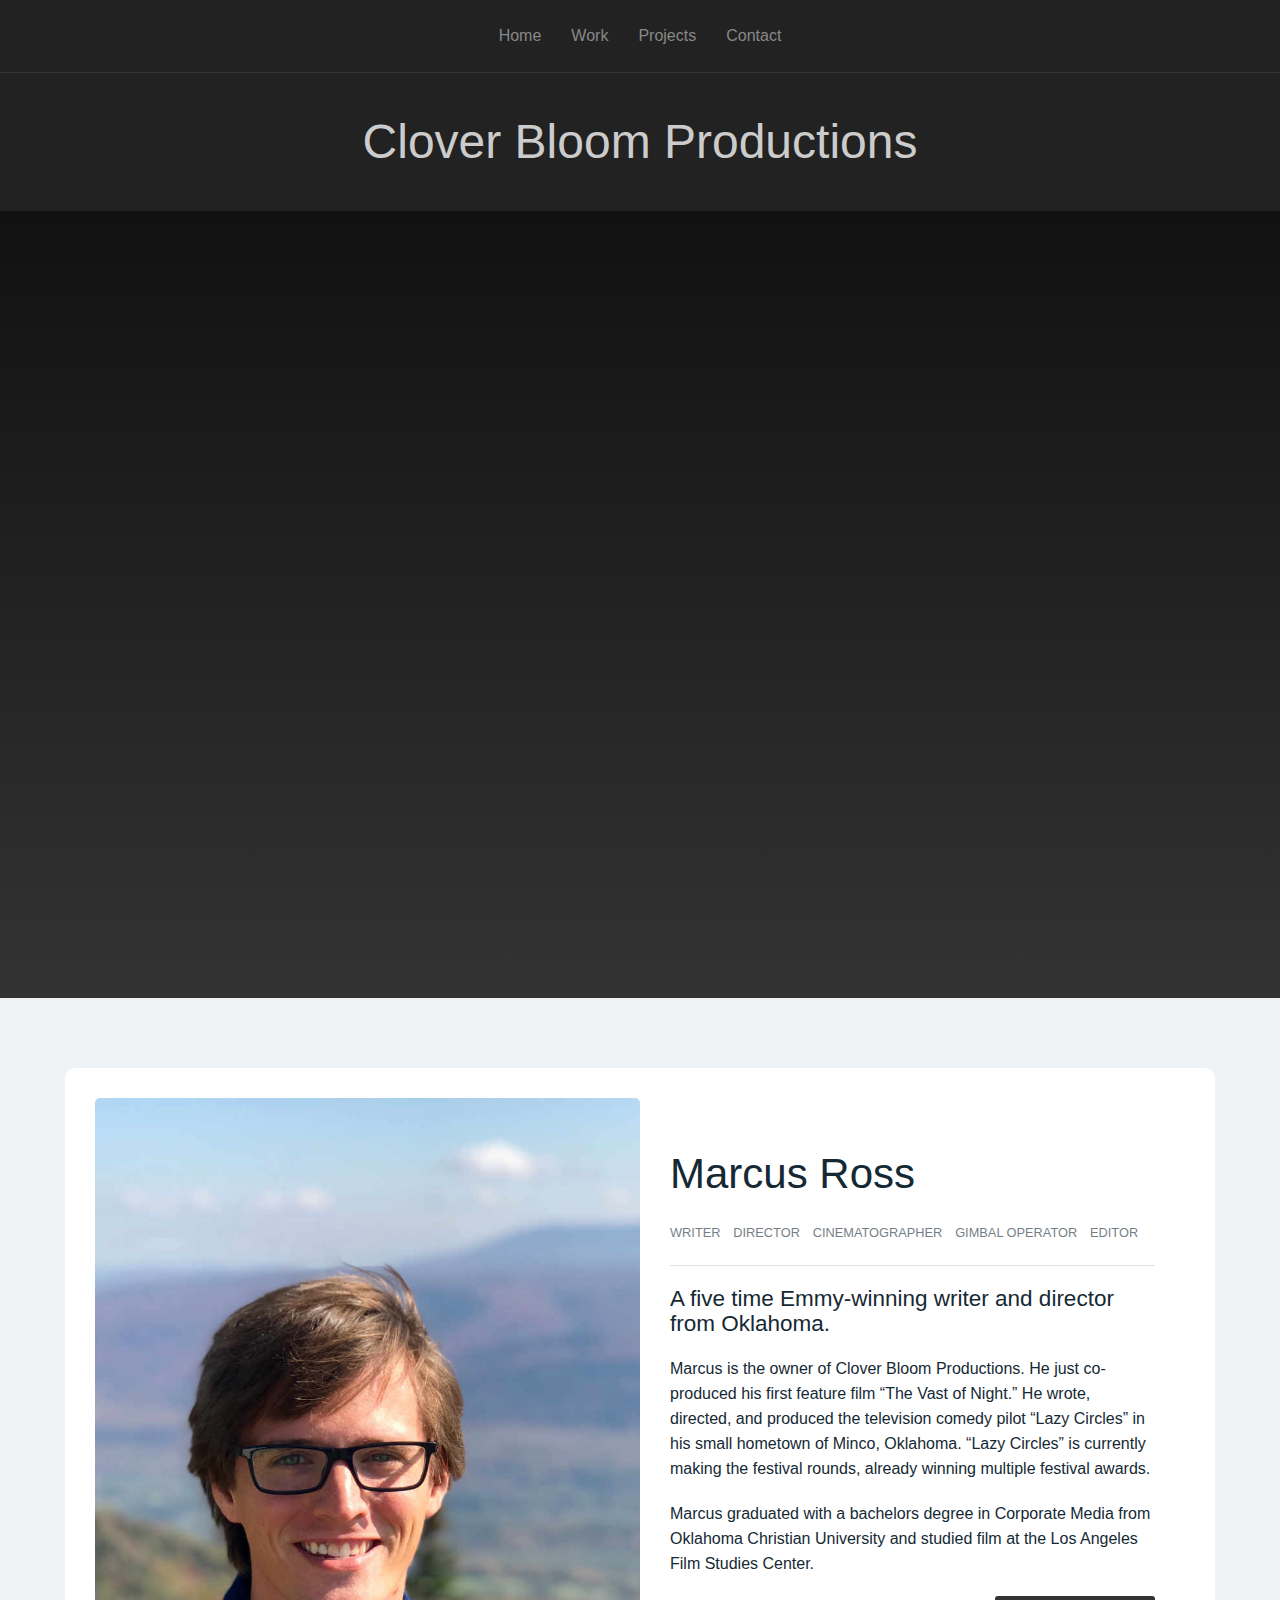
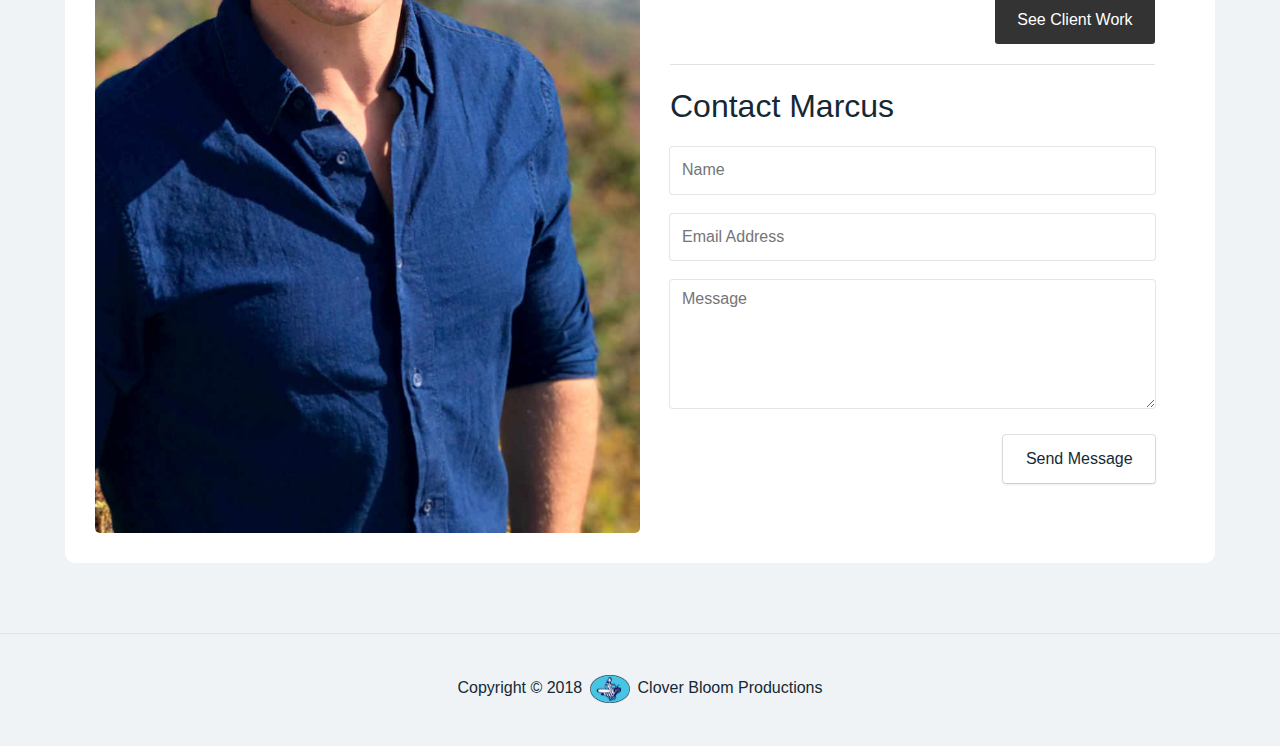
==== commit 650521d0: "period change" ====
--- a/index.html
+++ b/index.html
@@ -34,7 +34,7 @@
               <p class="meta-list"><span>Writer</span> <span>Director</span> <span>Cinematographer</span> <span>Gimbal Operator</span> <span>Editor</span></p>
               <hr>
               <p class="stand-out">A five time Emmy-winning writer and director from Oklahoma.</p>
-              <p>Marcus is the owner of Clover Bloom Productions. He just co-produced his first feature film “The Vast of Night”. He wrote, directed, and produced the television comedy pilot “Lazy Circles” in his small hometown of Minco, Oklahoma. “Lazy Circles” is currently making the festival rounds, already winning multiple festival awards.</p>
+              <p>Marcus is the owner of Clover Bloom Productions. He just co-produced his first feature film “The Vast of Night.” He wrote, directed, and produced the television comedy pilot “Lazy Circles” in his small hometown of Minco, Oklahoma. “Lazy Circles” is currently making the festival rounds, already winning multiple festival awards.</p>
               <p>Marcus graduated with a bachelors degree in Corporate Media from Oklahoma Christian University and studied film at the Los Angeles Film Studies Center.</p>
               <p class='button-row'><a class="button" href="/work.html">See Client Work</a></p>
               <hr>
